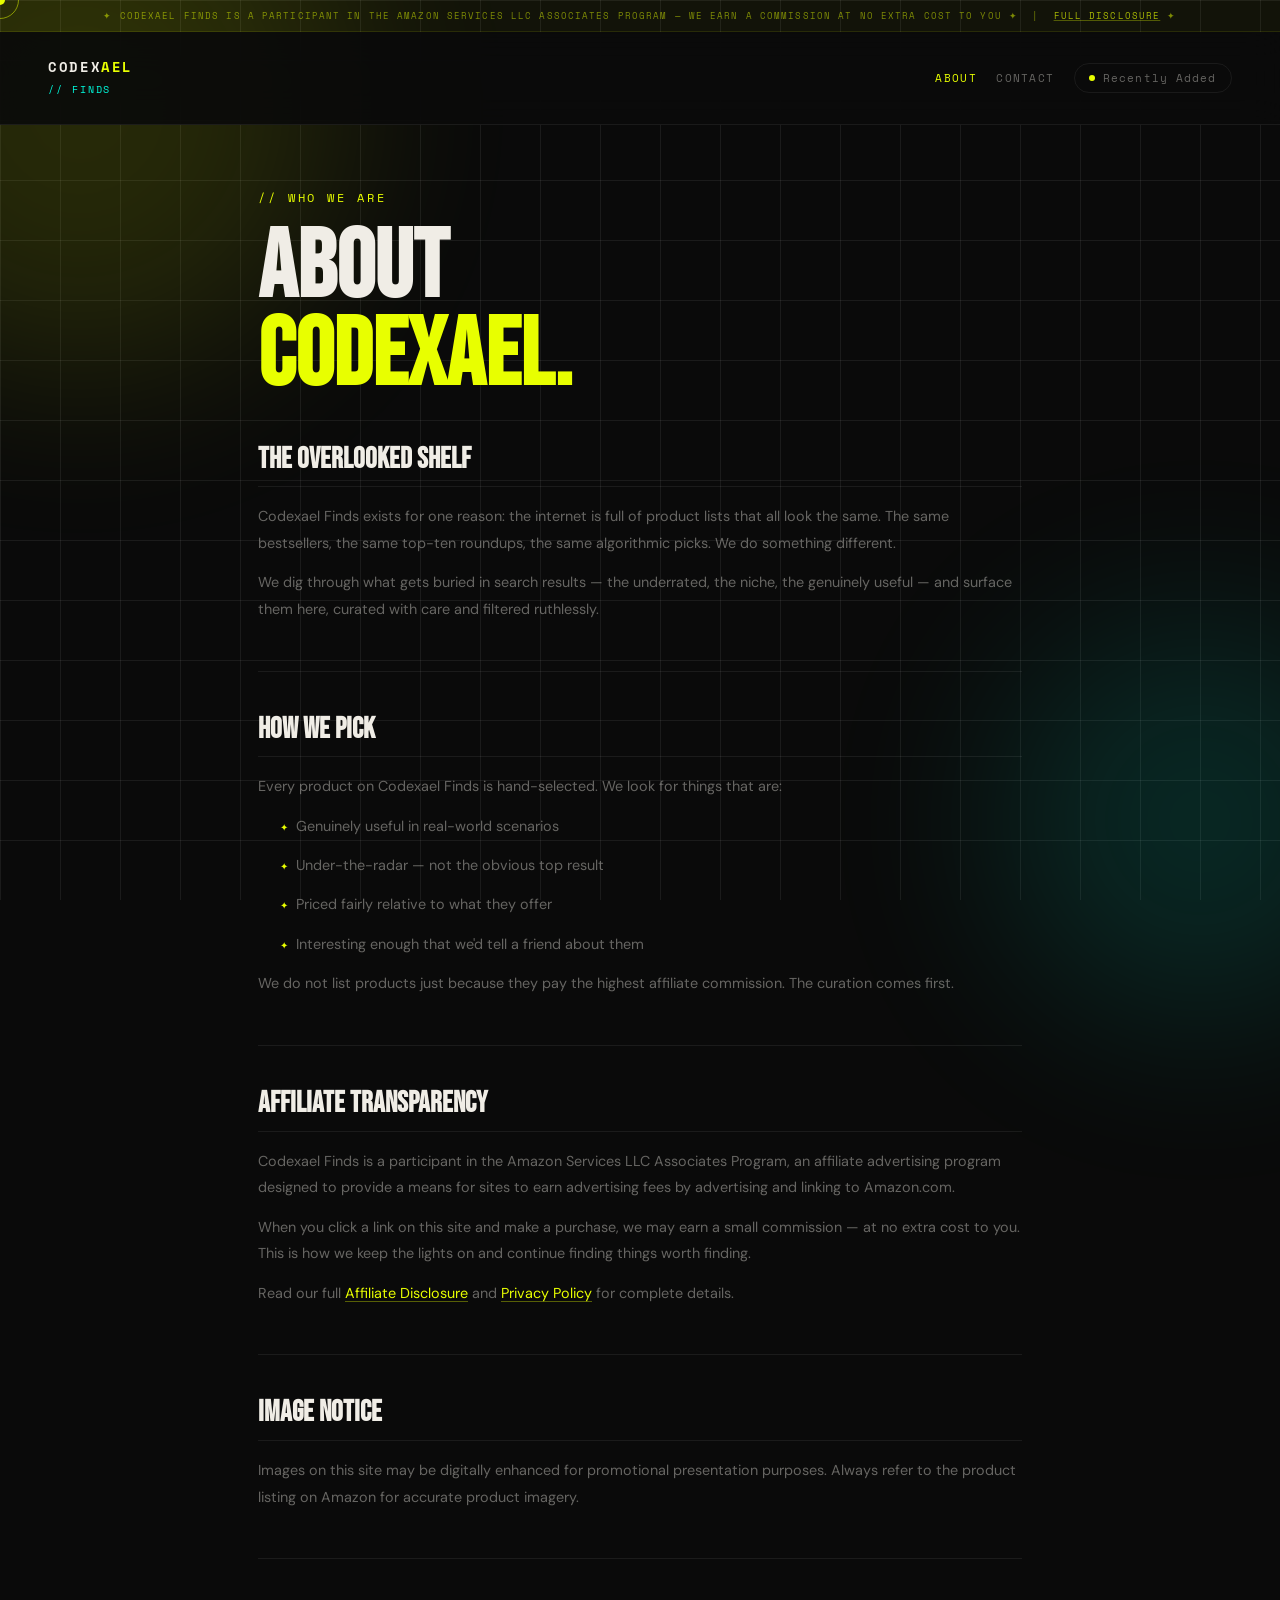
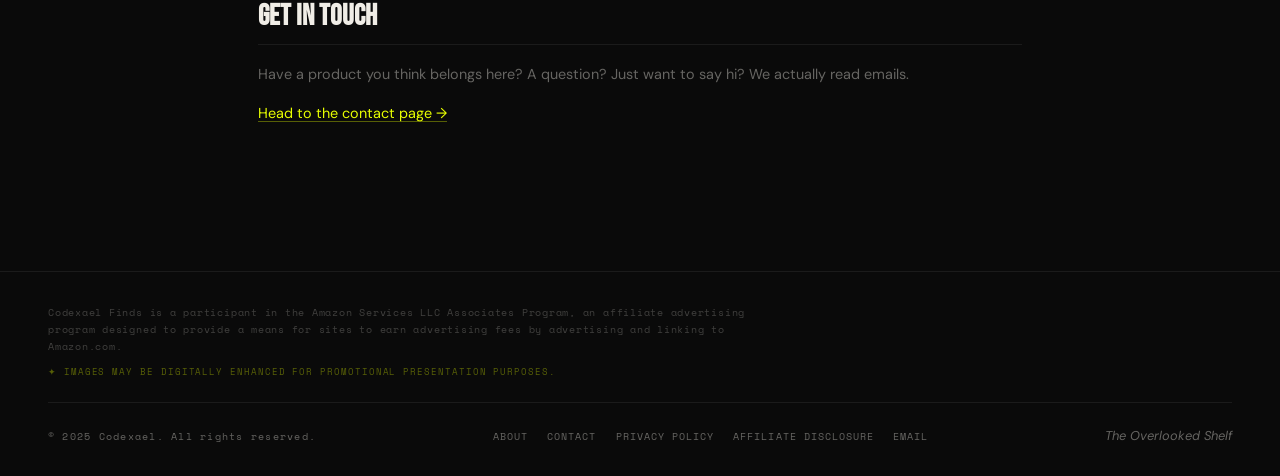
==== about.html @ 7dfb3bcd "Added new pages Added new pages like disclosure, about, contact and privacy policy" ====
<!DOCTYPE html>
<html lang="en">
<head>
    <meta charset="UTF-8" />
    <meta name="viewport" content="width=device-width, initial-scale=1.0" />
    <meta name="description" content="About Codexael Finds — who we are and what we do.">
    <meta name="author" content="Codexael">
    <meta name="theme-color" content="#0a0a0a">
    <title>About — Codexael Finds</title>
    <link rel="icon" type="image/svg+xml" href="assets/images/codexael_icon.svg">
    <link rel="preconnect" href="https://fonts.googleapis.com">
    <link rel="preconnect" href="https://fonts.gstatic.com" crossorigin>
    <link href="https://fonts.googleapis.com/css2?family=Bebas+Neue&family=DM+Sans:ital,wght@0,300;0,400;0,500;1,300&family=Space+Mono:wght@400;700&display=swap" rel="stylesheet">
    <link rel="stylesheet" href="styles.css">
    <link rel="stylesheet" href="page-styles.css">
</head>
<body>

    <div class="cursor" id="cursor"></div>
    <div class="cursor-ring" id="cursorRing"></div>
    <div class="grid-overlay"></div>
    <div class="noise"></div>
    <div class="blob blob-1"></div>
    <div class="blob blob-2"></div>

    <div class="page-wrap">

        <div class="affiliate-notice">
            ✦ Codexael Finds is a participant in the Amazon Services LLC Associates Program — we earn a commission at no extra cost to you ✦ &nbsp;|&nbsp; <a href="disclosure.html" class="notice-link">Full Disclosure</a> ✦
        </div>

        <header class="top-bar">
            <div class="logo-wrap">
                <a href="index.html" style="text-decoration:none;">
                    <div class="logo-mark">Codex<span>ael</span></div>
                    <span class="logo-sub">// Finds</span>
                </a>
            </div>
            <nav class="top-bar-right">
                <a href="about.html" class="nav-link" style="color:var(--accent)">About</a>
                <a href="contact.html" class="nav-link">Contact</a>
                <div class="status-pill">
                    <span class="status-dot"></span>
                    Recently Added
                </div>
            </nav>
        </header>

        <main class="page-content">
            <p class="page-eyebrow">// Who We Are</p>
            <h1 class="page-title">About<br><span>Codexael.</span></h1>

            <div class="page-section">
                <h2>The Overlooked Shelf</h2>
                <p>Codexael Finds exists for one reason: the internet is full of product lists that all look the same. The same bestsellers, the same top-ten roundups, the same algorithmic picks. We do something different.</p>
                <p>We dig through what gets buried in search results — the underrated, the niche, the genuinely useful — and surface them here, curated with care and filtered ruthlessly.</p>
            </div>

            <hr class="page-divider">

            <div class="page-section">
                <h2>How We Pick</h2>
                <p>Every product on Codexael Finds is hand-selected. We look for things that are:</p>
                <ul>
                    <li>Genuinely useful in real-world scenarios</li>
                    <li>Under-the-radar — not the obvious top result</li>
                    <li>Priced fairly relative to what they offer</li>
                    <li>Interesting enough that we'd tell a friend about them</li>
                </ul>
                <p>We do not list products just because they pay the highest affiliate commission. The curation comes first.</p>
            </div>

            <hr class="page-divider">

            <div class="page-section">
                <h2>Affiliate Transparency</h2>
                <p>Codexael Finds is a participant in the Amazon Services LLC Associates Program, an affiliate advertising program designed to provide a means for sites to earn advertising fees by advertising and linking to Amazon.com.</p>
                <p>When you click a link on this site and make a purchase, we may earn a small commission — at no extra cost to you. This is how we keep the lights on and continue finding things worth finding.</p>
                <p>Read our full <a href="disclosure.html">Affiliate Disclosure</a> and <a href="privacy-policy.html">Privacy Policy</a> for complete details.</p>
            </div>

            <hr class="page-divider">

            <div class="page-section">
                <h2>Image Notice</h2>
                <p>Images on this site may be digitally enhanced for promotional presentation purposes. Always refer to the product listing on Amazon for accurate product imagery.</p>
            </div>

            <hr class="page-divider">

            <div class="page-section">
                <h2>Get In Touch</h2>
                <p>Have a product you think belongs here? A question? Just want to say hi? We actually read emails.</p>
                <p><a href="contact.html">Head to the contact page →</a></p>
            </div>
        </main>

        <footer class="bottom-bar">
            <div class="footer-top">
                <p class="footer-disclosure">Codexael Finds is a participant in the Amazon Services LLC Associates Program, an affiliate advertising program designed to provide a means for sites to earn advertising fees by advertising and linking to Amazon.com.</p>
                <p class="footer-image-notice">✦ Images may be digitally enhanced for promotional presentation purposes.</p>
            </div>
            <div class="footer-bottom">
                <span class="copyright">© 2025 Codexael. All rights reserved.</span>
                <nav class="footer-links">
                    <a href="about.html" class="social-link">About</a>
                    <a href="contact.html" class="social-link">Contact</a>
                    <a href="privacy-policy.html" class="social-link">Privacy Policy</a>
                    <a href="disclosure.html" class="social-link">Affiliate Disclosure</a>
                    <a href="mailto:contact@codexael.com" class="social-link">Email</a>
                </nav>
                <span class="tagline">The Overlooked Shelf</span>
            </div>
        </footer>

    </div>

    <script>
        const curEl = document.getElementById('cursor');
        const ringEl = document.getElementById('cursorRing');
        let mx = 0, my = 0, rx = 0, ry = 0;
        document.addEventListener('mousemove', e => {
            mx = e.clientX; my = e.clientY;
            curEl.style.left = mx + 'px'; curEl.style.top = my + 'px';
        });
        (function animateRing() {
            rx += (mx - rx) * 0.12; ry += (my - ry) * 0.12;
            ringEl.style.left = rx + 'px'; ringEl.style.top = ry + 'px';
            requestAnimationFrame(animateRing);
        })();
        document.querySelectorAll('a, button').forEach(el => {
            el.addEventListener('mouseenter', () => { curEl.style.width='20px'; curEl.style.height='20px'; ringEl.style.width='56px'; ringEl.style.height='56px'; ringEl.style.opacity='0.9'; });
            el.addEventListener('mouseleave', () => { curEl.style.width='10px'; curEl.style.height='10px'; ringEl.style.width='38px'; ringEl.style.height='38px'; ringEl.style.opacity='0.5'; });
        });
    </script>
</body>
</html>
---- styles.css ----
/* ── 1. Tokens & Reset ───────────────────────────────────── */

:root {
    --bg: #0a0a0a;
    --surface: #111111;
    --surface2: #161616;
    --border: rgba(255, 255, 255, 0.07);
    --accent: #e8ff00;
    --accent2: #00ffe0;
    --text: #f0ede6;
    --muted: rgba(240, 237, 230, 0.4);

    --font-hero: 'Bebas Neue', sans-serif;
    --font-body: 'DM Sans', sans-serif;
    --font-mono: 'Space Mono', monospace;
}

*,
*::before,
*::after {
    box-sizing: border-box;
    margin: 0;
    padding: 0;
}

html {
    scroll-behavior: smooth;
}

body {
    background: var(--bg);
    color: var(--text);
    font-family: var(--font-body);
    min-height: 100vh;
    overflow-x: hidden;
    cursor: none;
}


/* ── 2. Cursor ───────────────────────────────────────────── */

.cursor {
    position: fixed;
    width: 10px;
    height: 10px;
    background: var(--accent);
    border-radius: 50%;
    pointer-events: none;
    z-index: 9999;
    transform: translate(-50%, -50%);
    transition: width 0.2s, height 0.2s;
}

.cursor-ring {
    position: fixed;
    width: 38px;
    height: 38px;
    border: 1.5px solid var(--accent);
    border-radius: 50%;
    pointer-events: none;
    z-index: 9998;
    transform: translate(-50%, -50%);
    transition: width 0.2s, height 0.2s, opacity 0.2s;
    opacity: 0.5;
}


/* ── 3. Atmosphere ───────────────────────────────────────── */

.grid-overlay {
    position: fixed;
    inset: 0;
    pointer-events: none;
    z-index: 0;
    background-image: linear-gradient(var(--border) 1px, transparent 1px),
        linear-gradient(90deg, var(--border) 1px, transparent 1px);
    background-size: 60px 60px;
}

.noise {
    position: fixed;
    inset: 0;
    opacity: 0.025;
    pointer-events: none;
    z-index: 1;
    background-size: 180px;
}

.blob {
    position: fixed;
    border-radius: 50%;
    filter: blur(100px);
    pointer-events: none;
    z-index: 0;
    opacity: 0.13;
    animation: drift 14s ease-in-out infinite alternate;
}

.blob-1 {
    width: 520px;
    height: 520px;
    background: var(--accent);
    top: -150px;
    left: -180px;
}

.blob-2 {
    width: 400px;
    height: 400px;
    background: var(--accent2);
    bottom: -120px;
    right: -120px;
    animation-delay: -7s;
}

@keyframes drift {
    0% {
        transform: translate(0, 0) scale(1);
    }

    100% {
        transform: translate(40px, 30px) scale(1.08);
    }
}


/* ── 4. Layout Shell ─────────────────────────────────────── */

.page-wrap {
    position: relative;
    z-index: 2;
    min-height: 100vh;
    display: flex;
    flex-direction: column;
}


/* ── 5. Top Bar / Nav ────────────────────────────────────── */

.top-bar {
    display: flex;
    align-items: center;
    justify-content: space-between;
    padding: 1.6rem 3rem;
    border-bottom: 1px solid var(--border);
    position: sticky;
    top: 0;
    background: rgba(10, 10, 10, 0.9);
    backdrop-filter: blur(18px);
    z-index: 100;
    animation: slideDown 0.8s ease both;
}

@keyframes slideDown {
    from {
        opacity: 0;
        transform: translateY(-18px);
    }

    to {
        opacity: 1;
        transform: translateY(0);
    }
}

.logo-wrap {
    display: flex;
    flex-direction: column;
    gap: 0.1rem;
}

.logo-mark {
    font-family: var(--font-mono);
    font-size: 0.85rem;
    font-weight: 700;
    letter-spacing: 0.12em;
    color: var(--text);
    text-transform: uppercase;
    text-decoration: none;
}

.logo-mark span {
    color: var(--accent);
}

.logo-sub {
    font-family: var(--font-mono);
    font-size: 0.6rem;
    letter-spacing: 0.2em;
    color: var(--accent2);
    text-transform: uppercase;
}

.top-bar-right {
    display: flex;
    align-items: center;
    gap: 1.2rem;
}

.status-pill {
    display: flex;
    align-items: center;
    gap: 0.5rem;
    font-family: var(--font-mono);
    font-size: 0.7rem;
    letter-spacing: 0.1em;
    color: var(--muted);
    border: 1px solid var(--border);
    padding: 0.35rem 0.9rem;
    border-radius: 999px;
}

.status-dot {
    width: 6px;
    height: 6px;
    background: var(--accent);
    border-radius: 50%;
    animation: pulse 1.6s ease-in-out infinite;
}

@keyframes pulse {

    0%,
    100% {
        opacity: 1;
        box-shadow: 0 0 0 0 rgba(232, 255, 0, 0.5);
    }

    50% {
        opacity: 0.6;
        box-shadow: 0 0 0 5px rgba(232, 255, 0, 0);
    }
}

.submit-btn {
    font-family: var(--font-mono);
    font-size: 0.68rem;
    letter-spacing: 0.12em;
    text-transform: uppercase;
    color: var(--muted);
    background: transparent;
    border: 1px solid var(--border);
    padding: 0.35rem 0.9rem;
    border-radius: 3px;
    cursor: none;
    transition: all 0.2s;
    text-decoration: none;
}

.submit-btn:hover {
    color: #0a0a0a;
    background: var(--accent);
    border-color: var(--accent);
}


/* ── 6. Affiliate Notice ─────────────────────────────────── */

.affiliate-notice {
    padding: 0.55rem 3rem;
    background: rgba(232, 255, 0, 0.04);
    border-bottom: 1px solid rgba(232, 255, 0, 0.1);
    font-family: var(--font-mono);
    font-size: 0.58rem;
    letter-spacing: 0.12em;
    color: rgba(232, 255, 0, 0.5);
    text-transform: uppercase;
    text-align: center;
}


/* ── 7. Hero Strip ───────────────────────────────────────── */

.hero-strip {
    padding: 3.5rem 3rem 2.5rem;
    border-bottom: 1px solid var(--border);
    animation: fadeUp 0.7s 0.3s ease both;
}

.eyebrow {
    font-family: var(--font-mono);
    font-size: 0.72rem;
    letter-spacing: 0.25em;
    color: var(--accent);
    text-transform: uppercase;
    margin-bottom: 1rem;
}

.hero-headline {
    font-family: var(--font-hero);
    font-size: clamp(3.5rem, 9vw, 8rem);
    line-height: 0.9;
    letter-spacing: -0.01em;
    color: var(--text);
}

.hero-headline .accent-line {
    color: var(--accent);
}

.hero-sub {
    font-family: var(--font-body);
    font-size: 0.9rem;
    color: var(--muted);
    margin-top: 1.2rem;
    max-width: 480px;
    line-height: 1.7;
}

@keyframes fadeUp {
    from {
        opacity: 0;
        transform: translateY(16px);
    }

    to {
        opacity: 1;
        transform: translateY(0);
    }
}


/* ── 8. Stats Bar ────────────────────────────────────────── */

.stats-bar {
    display: flex;
    border-bottom: 1px solid var(--border);
    animation: fadeUp 0.7s 0.5s ease both;
    overflow-x: auto;
}

.stat-cell {
    padding: 1.1rem 2.2rem;
    border-right: 1px solid var(--border);
    display: flex;
    flex-direction: column;
    gap: 0.2rem;
    min-width: 110px;
}

.stat-cell:last-child {
    border-right: none;
}

.stat-num {
    font-family: var(--font-hero);
    font-size: 2rem;
    color: var(--accent);
    line-height: 1;
}

.stat-label {
    font-family: var(--font-mono);
    font-size: 0.58rem;
    letter-spacing: 0.18em;
    color: var(--muted);
    text-transform: uppercase;
}


/* ── 9. Controls Bar ─────────────────────────────────────── */

.controls-bar {
    padding: 1rem 3rem;
    border-bottom: 1px solid var(--border);
    display: flex;
    align-items: center;
    gap: 0.8rem;
    flex-wrap: wrap;
    animation: fadeUp 0.7s 0.65s ease both;
    position: sticky;
    top: 87px;
    background: rgba(10, 10, 10, 0.93);
    backdrop-filter: blur(16px);
    z-index: 90;
}


/* ── 10. Search Input ────────────────────────────────────── */

.search-wrap {
    display: flex;
    align-items: center;
    gap: 0.6rem;
    border: 1px solid var(--border);
    padding: 0.4rem 0.9rem;
    border-radius: 3px;
    background: var(--surface);
    flex: 1;
    min-width: 160px;
    max-width: 280px;
    transition: border-color 0.2s;
}

.search-wrap:focus-within {
    border-color: rgba(232, 255, 0, 0.5);
}

.search-icon {
    color: var(--muted);
    font-size: 0.9rem;
}

#searchInput {
    background: transparent;
    border: none;
    outline: none;
    font-family: var(--font-mono);
    font-size: 0.7rem;
    letter-spacing: 0.06em;
    color: var(--text);
    width: 100%;
    cursor: none;
}

#searchInput::placeholder {
    color: var(--muted);
}

.clear-search-btn {
    background: none;
    border: none;
    color: var(--muted);
    cursor: none;
    font-size: 0.75rem;
    padding: 0;
    display: none;
    transition: color 0.15s;
}

.clear-search-btn:hover {
    color: var(--text);
}


/* ── 11. Filter Dropdowns ────────────────────────────────── */

.dropdowns-group {
    display: flex;
    gap: 0.6rem;
    flex-wrap: wrap;
}

.filter-dropdown {
    position: relative;
}

/* Trigger button */
.fdd-btn {
    display: flex;
    align-items: center;
    gap: 0.45rem;
    font-family: var(--font-mono);
    font-size: 0.63rem;
    letter-spacing: 0.1em;
    text-transform: uppercase;
    color: var(--muted);
    background: var(--surface);
    border: 1px solid var(--border);
    padding: 0.4rem 0.9rem;
    border-radius: 3px;
    cursor: none;
    transition: all 0.2s;
    white-space: nowrap;
    user-select: none;
}

.fdd-btn.has-active {
    color: var(--accent);
    border-color: rgba(232, 255, 0, 0.4);
    background: rgba(232, 255, 0, 0.06);
}

.fdd-chevron {
    font-size: 0.5rem;
    transition: transform 0.2s;
    display: inline-block;
}

.fdd-btn.open .fdd-chevron {
    transform: rotate(180deg);
}

/* Panel */
.fdd-panel {
    position: absolute;
    top: calc(100% + 6px);
    left: 0;
    background: #141414;
    border: 1px solid var(--border);
    border-radius: 3px;
    z-index: 300;
    display: none;
    flex-direction: column;
    gap: 0;
    box-shadow: 0 16px 40px rgba(0, 0, 0, 0.7);
    min-width: 200px;
    overflow: hidden;
}

.fdd-panel.open {
    display: flex;
}

/* Inline search inside panel */
.fdd-search-wrap {
    display: flex;
    align-items: center;
    gap: 0.5rem;
    padding: 0.5rem 0.6rem;
    border-bottom: 1px solid var(--border);
    background: rgba(255, 255, 255, 0.02);
}

.fdd-search-icon {
    color: var(--muted);
    font-size: 0.75rem;
    flex-shrink: 0;
}

.fdd-search {
    background: transparent;
    border: none;
    outline: none;
    font-family: var(--font-mono);
    font-size: 0.62rem;
    letter-spacing: 0.06em;
    color: var(--text);
    width: 100%;
    cursor: none;
}

.fdd-search::placeholder {
    color: var(--muted);
}

/* Scrollable options list */
.fdd-options-list {
    display: flex;
    flex-direction: column;
    gap: 0;
    max-height: 220px;
    overflow-y: auto;
    padding: 0.3rem 0;
}

/* Scrollbar styling */
.fdd-options-list::-webkit-scrollbar {
    width: 4px;
}

.fdd-options-list::-webkit-scrollbar-track {
    background: transparent;
}

.fdd-options-list::-webkit-scrollbar-thumb {
    background: var(--border);
    border-radius: 2px;
}

/* No-results hint */
.fdd-no-results {
    font-family: var(--font-mono);
    font-size: 0.58rem;
    letter-spacing: 0.12em;
    color: var(--muted);
    text-transform: uppercase;
    text-align: center;
    padding: 0.8rem 0.6rem;
    opacity: 0.5;
    display: none;
}

.fdd-no-results.visible {
    display: block;
}

/* Option row */
.fdd-option {
    display: flex;
    align-items: center;
    gap: 0.6rem;
    font-family: var(--font-mono);
    font-size: 0.6rem;
    letter-spacing: 0.1em;
    text-transform: uppercase;
    color: var(--muted);
    padding: 0.35rem 0.6rem;
    cursor: none;
    transition: color 0.15s, background 0.15s;
    white-space: nowrap;
}

.fdd-option:hover {
    color: var(--text);
    background: rgba(255, 255, 255, 0.04);
}

.fdd-option.selected {
    color: var(--accent);
}

.fdd-option.hidden {
    display: none;
}

/* Checkbox tick */
.opt-check {
    width: 11px;
    height: 11px;
    border: 1px solid rgba(255, 255, 255, 0.15);
    border-radius: 2px;
    flex-shrink: 0;
    display: flex;
    align-items: center;
    justify-content: center;
    font-size: 0.45rem;
    transition: background 0.15s, border-color 0.15s;
}

.fdd-option.selected .opt-check {
    background: var(--accent);
    border-color: var(--accent);
    color: #0a0a0a;
}


/* ── 12. Sort Controls ───────────────────────────────────── */

.sort-wrap {
    display: flex;
    align-items: center;
    gap: 0.5rem;
    margin-left: auto;
    flex-wrap: wrap;
}

.sort-label {
    font-family: var(--font-mono);
    font-size: 0.58rem;
    letter-spacing: 0.15em;
    text-transform: uppercase;
    color: var(--muted);
    white-space: nowrap;
}

.sort-btn {
    font-family: var(--font-mono);
    font-size: 0.6rem;
    letter-spacing: 0.08em;
    text-transform: uppercase;
    color: var(--muted);
    background: transparent;
    border: 1px solid var(--border);
    padding: 0.32rem 0.75rem;
    border-radius: 3px;
    cursor: none;
    transition: all 0.2s;
    white-space: nowrap;
}

.sort-btn.active {
    color: #0a0a0a;
    background: var(--accent);
    border-color: var(--accent);
}

.sort-btn:hover:not(.active) {
    border-color: rgba(255, 255, 255, 0.18);
    color: var(--text);
}


/* ── 13. Active Filter Chips ─────────────────────────────── */

.chips-bar {
    padding: 0.65rem 3rem;
    display: none;
    align-items: center;
    gap: 0.45rem;
    flex-wrap: wrap;
    border-bottom: 1px solid var(--border);
    background: rgba(232, 255, 0, 0.025);
}

.chips-bar.visible {
    display: flex;
}

.chip {
    display: inline-flex;
    align-items: center;
    gap: 0.4rem;
    font-family: var(--font-mono);
    font-size: 0.57rem;
    letter-spacing: 0.08em;
    text-transform: uppercase;
    color: #0a0a0a;
    background: var(--accent);
    padding: 0.2rem 0.6rem;
    border-radius: 999px;
    cursor: none;
}

.chip-x {
    font-size: 0.6rem;
    opacity: 0.65;
    transition: opacity 0.15s;
}

.chip:hover .chip-x {
    opacity: 1;
}

.chips-clear {
    font-family: var(--font-mono);
    font-size: 0.57rem;
    letter-spacing: 0.08em;
    text-transform: uppercase;
    color: var(--muted);
    background: transparent;
    border: 1px solid var(--border);
    padding: 0.2rem 0.65rem;
    border-radius: 999px;
    cursor: none;
    transition: all 0.2s;
}

.chips-clear:hover {
    color: var(--text);
    border-color: rgba(255, 255, 255, 0.2);
}


/* ── 14. Products Section & Grid ─────────────────────────── */

.products-section {
    padding: 2.5rem 3rem;
    flex: 1;
}

.section-head {
    display: flex;
    align-items: center;
    gap: 1.2rem;
    margin-bottom: 2rem;
}

.section-head-label {
    font-family: var(--font-mono);
    font-size: 0.65rem;
    letter-spacing: 0.22em;
    color: var(--muted);
    text-transform: uppercase;
    white-space: nowrap;
}

.section-head-line {
    flex: 1;
    height: 1px;
    background: var(--border);
}

.products-grid {
    display: grid;
    grid-template-columns: repeat(auto-fill, minmax(300px, 1fr));
    gap: 1.5rem;
    background: transparent;
    border: none;
}


/* ── 15. Empty State ─────────────────────────────────────── */

.empty-state {
    display: none;
    flex-direction: column;
    align-items: center;
    justify-content: center;
    padding: 5rem 2rem;
    text-align: center;
    gap: 1rem;
    grid-column: 1 / -1;
    background: var(--surface);
}

.empty-state.visible {
    display: flex;
}

.empty-icon {
    font-family: var(--font-hero);
    font-size: 4.5rem;
    color: rgba(255, 255, 255, 0.05);
}

.empty-title {
    font-family: var(--font-hero);
    font-size: 2.2rem;
    color: var(--muted);
}

.empty-sub {
    font-family: var(--font-mono);
    font-size: 0.62rem;
    letter-spacing: 0.15em;
    color: var(--muted);
    opacity: 0.55;
    text-transform: uppercase;
}


/* ── 16. Product Card ────────────────────────────────────── */

.product-card {
    background: var(--surface);
    display: flex;
    flex-direction: column;
    position: relative;
    overflow: hidden;
    opacity: 0;
    transform: translateY(22px);
    transition: opacity 0.45s ease, transform 0.3s ease, background 0.25s, box-shadow 0.3s ease;
}

.product-card.in-view {
    opacity: 1;
    transform: translateY(0);
}

.product-card:hover {
    background: var(--surface2);
    transform: translateY(-4px);
    box-shadow: 0 12px 40px rgba(232, 255, 0, 0.07), 0 4px 16px rgba(0, 0, 0, 0.4);
}

/* Accent border on hover */
.product-card::before {
    content: '';
    position: absolute;
    inset: 0;
    border: 1px solid transparent;
    transition: border-color 0.25s;
    pointer-events: none;
    z-index: 2;
}

.product-card:hover::before {
    border-color: var(--accent);
}

/* Badge */
.product-badge {
    position: absolute;
    top: 1rem;
    right: 1rem;
    font-family: var(--font-mono);
    font-size: 0.55rem;
    letter-spacing: 0.15em;
    text-transform: uppercase;
    padding: 0.25rem 0.7rem;
    border-radius: 999px;
    z-index: 3;
}

.badge-hot {
    background: var(--accent);
    color: #0a0a0a;
}

.badge-new {
    background: var(--accent2);
    color: #0a0a0a;
}

.badge-deal {
    background: transparent;
    border: 1px solid var(--accent);
    color: var(--accent);
}

/* Image area */
.product-img-wrap {
    aspect-ratio: 16 / 10;
    overflow: hidden;
    background: #0d0d0d;
    position: relative;
    border-bottom: 1px solid var(--border);
}

.img-placeholder {
    width: 100%;
    height: 100%;
    display: flex;
    align-items: center;
    justify-content: center;
    font-family: var(--font-hero);
    font-size: 4rem;
    color: rgba(255, 255, 255, 0.06);
    transition: color 0.3s;
}

.product-card:hover .img-placeholder {
    color: rgba(255, 255, 255, 0.1);
}

/* Body */
.product-body {
    padding: 1.5rem;
    flex: 1;
    display: flex;
    flex-direction: column;
    gap: 0.7rem;
}

.product-category {
    font-family: var(--font-mono);
    font-size: 0.58rem;
    letter-spacing: 0.2em;
    color: var(--accent2);
    text-transform: uppercase;
}

.product-name {
    font-family: var(--font-hero);
    font-size: 1.5rem;
    line-height: 1.05;
    color: var(--text);
}

.product-desc {
    font-family: var(--font-body);
    font-size: 0.82rem;
    color: var(--muted);
    line-height: 1.65;
    flex: 1;
}

.product-tags {
    display: flex;
    flex-wrap: wrap;
    gap: 0.35rem;
}

.product-tag {
    font-family: var(--font-mono);
    font-size: 0.55rem;
    letter-spacing: 0.1em;
    text-transform: uppercase;
    color: var(--muted);
    border: 1px solid var(--border);
    padding: 0.18rem 0.55rem;
    border-radius: 2px;
}

/* Footer */
.product-footer {
    padding: 1.1rem 1.5rem;
    border-top: 1px solid var(--border);
    display: flex;
    align-items: center;
    justify-content: space-between;
}

.product-price {
    display: flex;
    flex-direction: column;
    gap: 0.15rem;
}

.price-label {
    font-family: var(--font-mono);
    font-size: 0.55rem;
    letter-spacing: 0.15em;
    color: var(--muted);
    text-transform: uppercase;
}

.price-row {
    display: flex;
    align-items: baseline;
    gap: 0.5rem;
}

.price-value {
    font-family: var(--font-hero);
    font-size: 1.5rem;
    color: var(--accent);
    line-height: 1;
}

.price-old {
    font-family: var(--font-mono);
    font-size: 0.65rem;
    color: var(--muted);
    text-decoration: line-through;
}

/* CTA button */
.product-cta {
    display: inline-flex;
    align-items: center;
    gap: 0.6rem;
    font-family: var(--font-mono);
    font-size: 0.68rem;
    font-weight: 700;
    letter-spacing: 0.1em;
    text-transform: uppercase;
    color: #0a0a0a;
    background: var(--accent);
    border: none;
    padding: 0.7rem 1.2rem;
    border-radius: 2px;
    cursor: none;
    text-decoration: none;
    transition: background 0.2s, transform 0.2s, box-shadow 0.2s;
    white-space: nowrap;
}

.product-cta:hover {
    background: var(--accent2);
    transform: translateY(-2px);
    box-shadow: 0 8px 24px rgba(0, 255, 224, 0.25);
}

.cta-arrow {
    transition: transform 0.2s;
}

.product-cta:hover .cta-arrow {
    transform: translateX(3px);
}


/* ── 17. Lazy-load Spinner ───────────────────────────────── */

.load-sentinel {
    height: 80px;
    display: flex;
    align-items: center;
    justify-content: center;
}

.load-spinner {
    width: 22px;
    height: 22px;
    border: 2px solid var(--border);
    border-top-color: var(--accent);
    border-radius: 50%;
    animation: spin 0.7s linear infinite;
    display: none;
}

.load-spinner.active {
    display: block;
}

@keyframes spin {
    to {
        transform: rotate(360deg);
    }
}


/* ── 18. Marquee ─────────────────────────────────────────── */

.marquee-wrap {
    overflow: hidden;
    border-top: 1px solid var(--border);
    border-bottom: 1px solid var(--border);
    padding: 1rem 0;
}

.marquee-track {
    display: flex;
    animation: marquee 28s linear infinite;
    white-space: nowrap;
}

.marquee-item {
    font-family: var(--font-hero);
    font-size: 1.1rem;
    letter-spacing: 0.18em;
    color: var(--muted);
    text-transform: uppercase;
    padding: 0 1.25rem;
    display: flex;
    align-items: center;
    gap: 2.5rem;
}

.marquee-item .dot {
    color: var(--accent);
}

@keyframes marquee {
    from {
        transform: translateX(0);
    }

    to {
        transform: translateX(-50%);
    }
}


/* ── 19. Footer ──────────────────────────────────────────── */

.bottom-bar {
    border-top: 1px solid var(--border);
    padding: 2rem 3rem;
    display: flex;
    flex-direction: column;
    gap: 1.5rem;
}

.footer-top {
    display: flex;
    flex-direction: column;
    gap: 0.6rem;
    padding-bottom: 1.5rem;
    border-bottom: 1px solid var(--border);
}

.footer-disclosure {
    font-family: var(--font-mono);
    font-size: 0.6rem;
    letter-spacing: 0.08em;
    color: var(--muted);
    opacity: 0.6;
    line-height: 1.8;
    max-width: 700px;
}

.footer-image-notice {
    font-family: var(--font-mono);
    font-size: 0.58rem;
    letter-spacing: 0.1em;
    color: rgba(232, 255, 0, 0.35);
    text-transform: uppercase;
}

.footer-bottom {
    display: flex;
    align-items: center;
    justify-content: space-between;
    flex-wrap: wrap;
    gap: 1rem;
}

.copyright {
    font-family: var(--font-mono);
    font-size: 0.65rem;
    letter-spacing: 0.12em;
    color: var(--muted);
}

.tagline {
    font-family: var(--font-body);
    font-size: 0.8rem;
    font-style: italic;
    color: var(--muted);
}

.footer-links {
    display: flex;
    gap: 1.2rem;
    flex-wrap: wrap;
}

.social-link {
    font-family: var(--font-mono);
    font-size: 0.65rem;
    letter-spacing: 0.1em;
    color: var(--muted);
    text-decoration: none;
    text-transform: uppercase;
    transition: color 0.2s;
}

.social-link:hover {
    color: var(--accent);
}


/* ── 20. Responsive ──────────────────────────────────────── */

@media (max-width: 900px) {
    .sort-wrap {
        margin-left: 0;
    }
}

@media (max-width: 768px) {

    .top-bar,
    .hero-strip,
    .products-section,
    .bottom-bar,
    .controls-bar,
    .chips-bar {
        padding-left: 1.5rem;
        padding-right: 1.5rem;
    }

    .top-bar-right .status-pill {
        display: none;
    }

    .controls-bar {
        top: 87px;
    }
}

@media (max-width: 520px) {
    .products-grid {
        grid-template-columns: 1fr;
    }

    .hero-headline {
        font-size: clamp(3rem, 14vw, 5rem);
    }

    .search-wrap {
        max-width: 100%;
    }
}

.nav-link {
    font-family: var(--font-mono);
    font-size: 0.68rem;
    letter-spacing: 0.12em;
    text-transform: uppercase;
    color: var(--muted);
    text-decoration: none;
    transition: color 0.2s;
}

.nav-link:hover {
    color: var(--accent);
}

.notice-link {
    color: rgba(232, 255, 0, 0.7);
    text-decoration: underline;
    text-decoration-color: rgba(232, 255, 0, 0.3);
    letter-spacing: inherit;
}

.notice-link:hover {
    color: var(--accent);
}
---- page-styles.css ----
/* ── Sub-page shared styles ─────────────────────────────── */
/* Inherits all tokens from styles.css */

.page-content {
    max-width: 860px;
    margin: 0 auto;
    padding: 4rem 3rem 6rem;
    animation: fadeUp 0.7s 0.2s ease both;
}

.page-eyebrow {
    font-family: var(--font-mono);
    font-size: 0.72rem;
    letter-spacing: 0.25em;
    color: var(--accent);
    text-transform: uppercase;
    margin-bottom: 1.2rem;
}

.page-title {
    font-family: var(--font-hero);
    font-size: clamp(3rem, 8vw, 6rem);
    line-height: 0.92;
    color: var(--text);
    margin-bottom: 2.5rem;
}

.page-title span {
    color: var(--accent);
}

.page-section {
    margin-bottom: 3rem;
}

.page-section h2 {
    font-family: var(--font-hero);
    font-size: 1.8rem;
    color: var(--text);
    margin-bottom: 1rem;
    border-bottom: 1px solid var(--border);
    padding-bottom: 0.6rem;
}

.page-section p,
.page-section li {
    font-family: var(--font-body);
    font-size: 0.9rem;
    color: var(--muted);
    line-height: 1.85;
    margin-bottom: 0.8rem;
}

.page-section ul {
    padding-left: 1.4rem;
    list-style: none;
}

.page-section ul li::before {
    content: '✦ ';
    color: var(--accent);
    font-size: 0.6rem;
    margin-right: 0.3rem;
}

.page-section a {
    color: var(--accent);
    text-decoration: underline;
    text-underline-offset: 3px;
    text-decoration-color: rgba(232,255,0,0.35);
    transition: text-decoration-color 0.2s;
}

.page-section a:hover {
    text-decoration-color: var(--accent);
}

.page-divider {
    border: none;
    border-top: 1px solid var(--border);
    margin: 2.5rem 0;
}

/* Contact form */
.contact-form {
    display: flex;
    flex-direction: column;
    gap: 1.2rem;
}

.form-group {
    display: flex;
    flex-direction: column;
    gap: 0.4rem;
}

.form-label {
    font-family: var(--font-mono);
    font-size: 0.62rem;
    letter-spacing: 0.18em;
    color: var(--muted);
    text-transform: uppercase;
}

.form-input,
.form-textarea {
    background: var(--surface);
    border: 1px solid var(--border);
    color: var(--text);
    font-family: var(--font-body);
    font-size: 0.88rem;
    padding: 0.75rem 1rem;
    border-radius: 3px;
    outline: none;
    transition: border-color 0.2s;
    cursor: text;
}

.form-input:focus,
.form-textarea:focus {
    border-color: var(--accent);
}

.form-textarea {
    min-height: 140px;
    resize: vertical;
}

.form-submit {
    align-self: flex-start;
    font-family: var(--font-mono);
    font-size: 0.68rem;
    font-weight: 700;
    letter-spacing: 0.12em;
    text-transform: uppercase;
    color: #0a0a0a;
    background: var(--accent);
    border: none;
    padding: 0.8rem 2rem;
    border-radius: 2px;
    cursor: none;
    transition: background 0.2s, transform 0.2s;
}

.form-submit:hover {
    background: var(--accent2);
    transform: translateY(-2px);
}

.last-updated {
    font-family: var(--font-mono);
    font-size: 0.58rem;
    letter-spacing: 0.12em;
    color: var(--muted);
    opacity: 0.5;
    text-transform: uppercase;
    margin-bottom: 2rem;
    display: block;
}

.highlight-box {
    background: rgba(232,255,0,0.04);
    border: 1px solid rgba(232,255,0,0.12);
    padding: 1.2rem 1.5rem;
    border-radius: 3px;
    margin-bottom: 1.5rem;
}

.highlight-box p {
    color: rgba(232,255,0,0.75) !important;
    font-family: var(--font-mono) !important;
    font-size: 0.72rem !important;
    letter-spacing: 0.08em;
    line-height: 1.75 !important;
}

@media (max-width: 768px) {
    .page-content {
        padding: 2.5rem 1.5rem 4rem;
    }
}
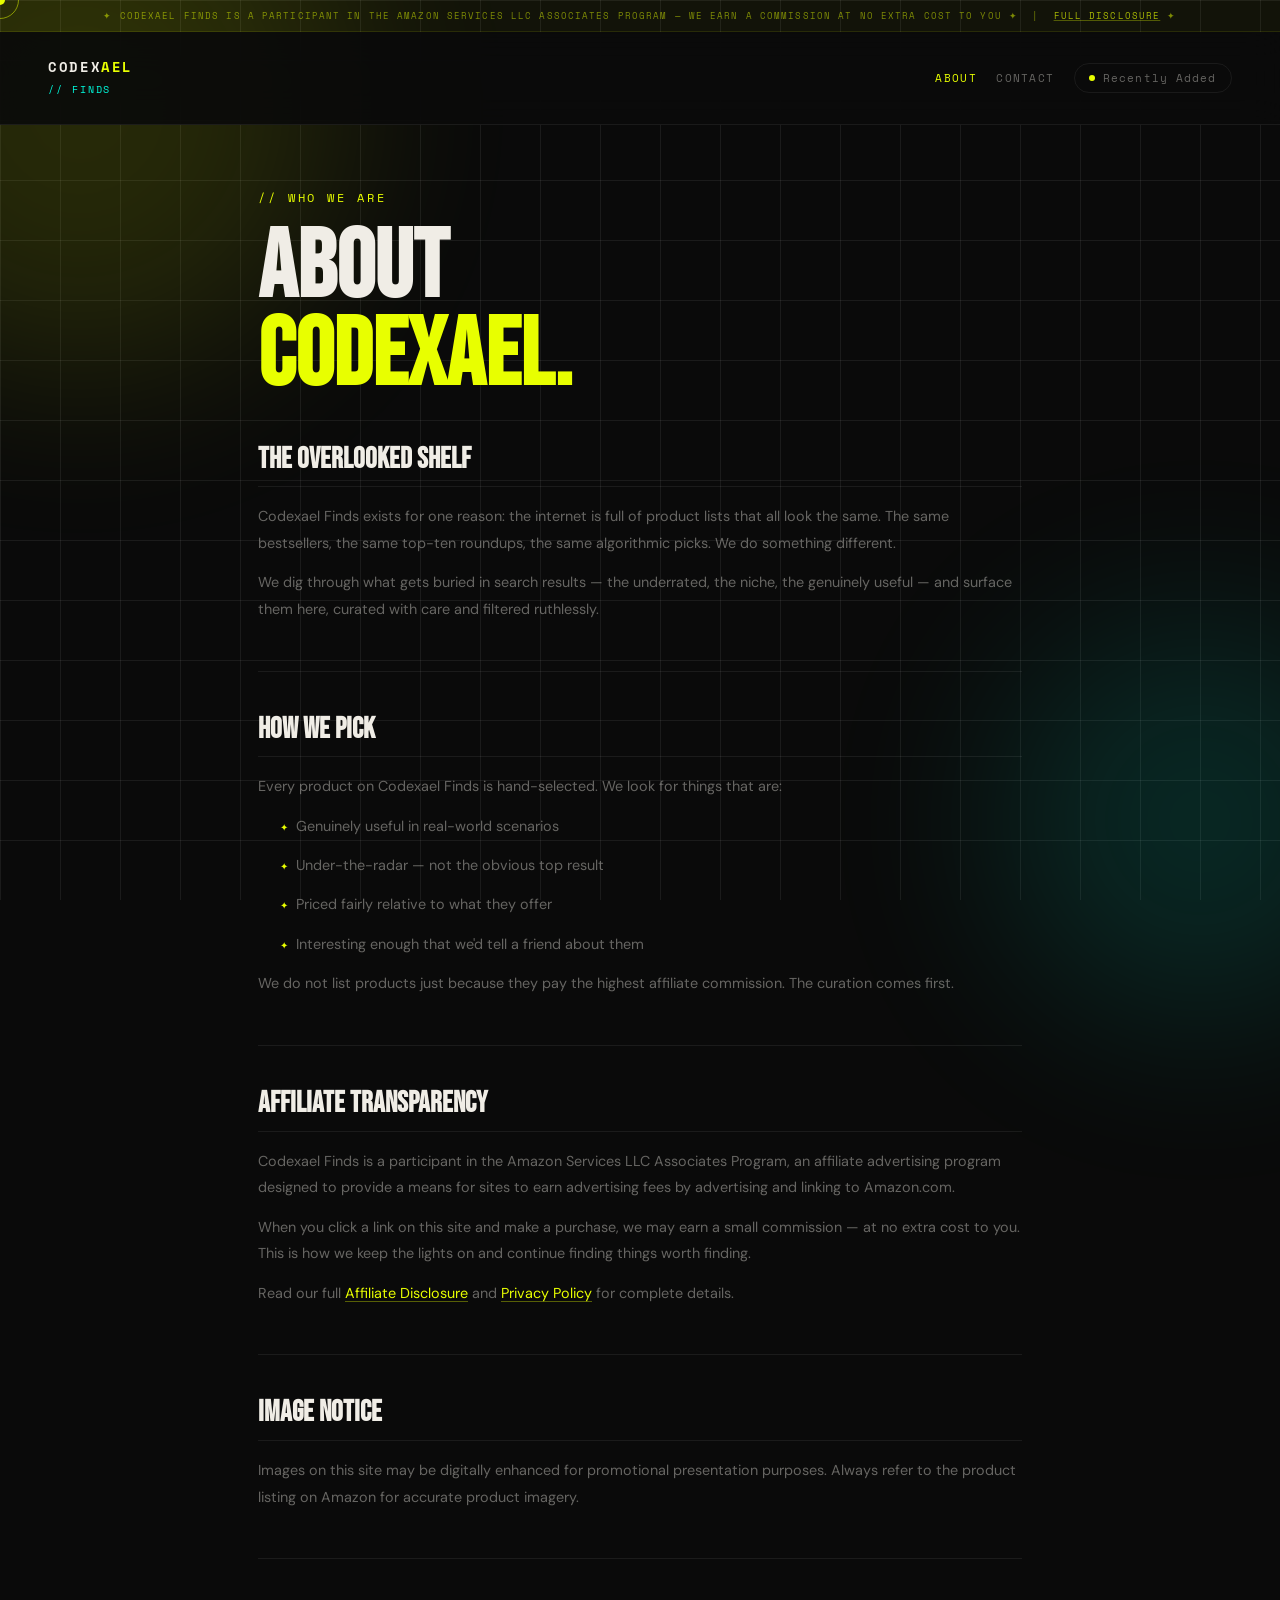
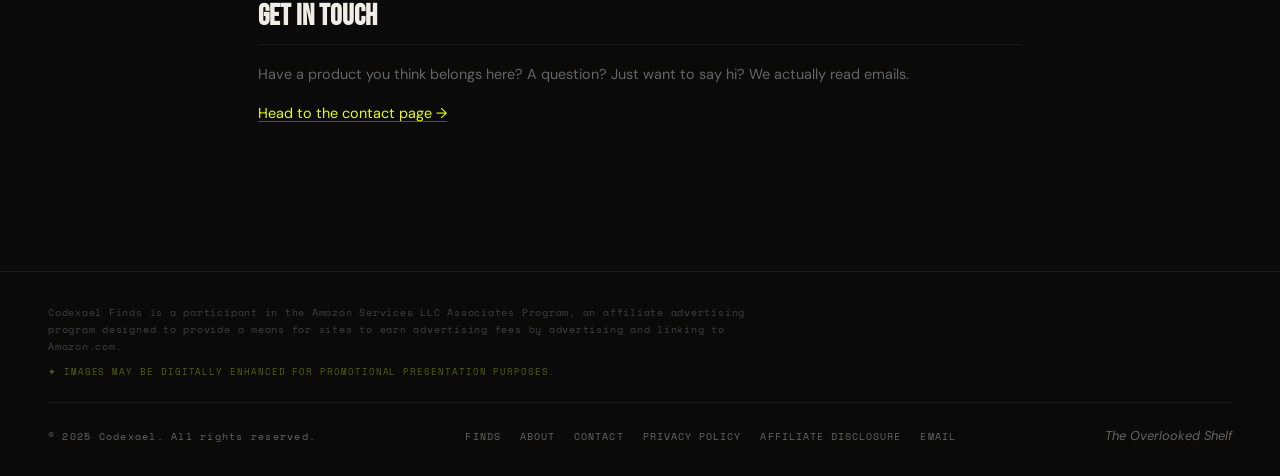
==== commit 8bd89196: "added home page index in bottom navbar and top to scroll button on all pages" ====
--- a/about.html
+++ b/about.html
@@ -103,6 +103,7 @@
             <div class="footer-bottom">
                 <span class="copyright">© 2025 Codexael. All rights reserved.</span>
                 <nav class="footer-links">
+                    <a href="index.html" class="social-link">Finds</a>
                     <a href="about.html" class="social-link">About</a>
                     <a href="contact.html" class="social-link">Contact</a>
                     <a href="privacy-policy.html" class="social-link">Privacy Policy</a>
@@ -132,6 +133,14 @@
             el.addEventListener('mouseenter', () => { curEl.style.width='20px'; curEl.style.height='20px'; ringEl.style.width='56px'; ringEl.style.height='56px'; ringEl.style.opacity='0.9'; });
             el.addEventListener('mouseleave', () => { curEl.style.width='10px'; curEl.style.height='10px'; ringEl.style.width='38px'; ringEl.style.height='38px'; ringEl.style.opacity='0.5'; });
         });
+        // Scroll to top
+        const sBtn = document.createElement("button");
+        sBtn.className = "scroll-top-btn";
+        sBtn.innerHTML = "↑";
+        sBtn.title = "Back to top";
+        document.body.appendChild(sBtn);
+        window.addEventListener("scroll", () => sBtn.classList.toggle("visible", window.scrollY > 300));
+        sBtn.addEventListener("click", () => window.scrollTo({ top: 0, behavior: "smooth" }));
     </script>
 </body>
 </html>
--- a/styles.css
+++ b/styles.css
@@ -232,7 +232,32 @@
     }
 }
 
-.submit-btn {
+.nav-link {
+    font-family: var(--font-mono);
+    font-size: 0.68rem;
+    letter-spacing: 0.12em;
+    text-transform: uppercase;
+    color: var(--muted);
+    text-decoration: none;
+    transition: color 0.2s;
+}
+
+.nav-link:hover {
+    color: var(--accent);
+}
+
+.notice-link {
+    color: rgba(232, 255, 0, 0.7);
+    text-decoration: underline;
+    text-decoration-color: rgba(232, 255, 0, 0.3);
+    letter-spacing: inherit;
+}
+
+.notice-link:hover {
+    color: var(--accent);
+}
+
+
     font-family: var(--font-mono);
     font-size: 0.68rem;
     letter-spacing: 0.12em;
@@ -820,7 +845,7 @@
     overflow: hidden;
     opacity: 0;
     transform: translateY(22px);
-    transition: opacity 0.45s ease, transform 0.3s ease, background 0.25s, box-shadow 0.3s ease;
+    transition:  opacity 0.45s ease, transform 0.3s ease, background 0.25s, box-shadow 0.3s ease;
 }
 
 .product-card.in-view {
@@ -830,8 +855,8 @@
 
 .product-card:hover {
     background: var(--surface2);
-    transform: translateY(-4px);
-    box-shadow: 0 12px 40px rgba(232, 255, 0, 0.07), 0 4px 16px rgba(0, 0, 0, 0.4);
+    transform:   translateY(-4px);
+    box-shadow:  0 12px 40px rgba(232, 255, 0, 0.07), 0 4px  16px rgba(0, 0, 0, 0.4);
 }
 
 /* Accent border on hover */
@@ -1168,6 +1193,11 @@
     flex-wrap: wrap;
 }
 
+.social-links {
+    display: flex;
+    gap: 1rem;
+}
+
 .social-link {
     font-family: var(--font-mono);
     font-size: 0.65rem;
@@ -1183,7 +1213,291 @@
 }
 
 
-/* ── 20. Responsive ──────────────────────────────────────── */
+/* ── 20. Scroll To Top ───────────────────────────────────── */
+
+.scroll-top-btn {
+    position: fixed;
+    bottom: 2rem;
+    right: 2rem;
+    width: 44px;
+    height: 44px;
+    background: var(--accent);
+    color: #0a0a0a;
+    border: none;
+    border-radius: 3px;
+    font-size: 1.1rem;
+    display: flex;
+    align-items: center;
+    justify-content: center;
+    cursor: none;
+    z-index: 500;
+    opacity: 0;
+    pointer-events: none;
+    transform: translateY(12px);
+    transition: opacity 0.3s, transform 0.3s, background 0.2s;
+    box-shadow: 0 4px 20px rgba(232, 255, 0, 0.25);
+}
+
+.scroll-top-btn.visible {
+    opacity: 1;
+    pointer-events: auto;
+    transform: translateY(0);
+}
+
+.scroll-top-btn:hover {
+    background: var(--accent2);
+    box-shadow: 0 6px 24px rgba(0, 255, 224, 0.3);
+}
+
+
+/* ── 21. Product Modal ───────────────────────────────────── */
+
+.modal-overlay {
+    position: fixed;
+    inset: 0;
+    background: rgba(0, 0, 0, 0.85);
+    backdrop-filter: blur(10px);
+    z-index: 1000;
+    display: flex;
+    align-items: center;
+    justify-content: center;
+    padding: 2rem;
+    opacity: 0;
+    pointer-events: none;
+    transition: opacity 0.3s;
+}
+
+.modal-overlay.open {
+    opacity: 1;
+    pointer-events: auto;
+}
+
+.modal-card {
+    background: var(--surface);
+    border: 1px solid rgba(232, 255, 0, 0.15);
+    max-width: 680px;
+    width: 100%;
+    max-height: 90vh;
+    overflow-y: auto;
+    position: relative;
+    transform: scale(0.94) translateY(20px);
+    transition: transform 0.3s ease, opacity 0.3s ease;
+    opacity: 0;
+    box-shadow: 0 32px 80px rgba(0, 0, 0, 0.8), 0 0 0 1px rgba(232,255,0,0.08);
+    scrollbar-width: thin;
+    scrollbar-color: var(--border) transparent;
+}
+
+.modal-card::-webkit-scrollbar { width: 4px; }
+.modal-card::-webkit-scrollbar-thumb { background: var(--border); border-radius: 2px; }
+
+.modal-overlay.open .modal-card {
+    transform: scale(1) translateY(0);
+    opacity: 1;
+}
+
+.modal-close {
+    position: absolute;
+    top: 1rem;
+    right: 1rem;
+    width: 32px;
+    height: 32px;
+    background: rgba(255,255,255,0.06);
+    border: 1px solid var(--border);
+    border-radius: 2px;
+    color: var(--muted);
+    font-size: 0.85rem;
+    display: flex;
+    align-items: center;
+    justify-content: center;
+    cursor: none;
+    z-index: 5;
+    transition: background 0.2s, color 0.2s;
+}
+
+.modal-close:hover {
+    background: var(--accent);
+    color: #0a0a0a;
+    border-color: var(--accent);
+}
+
+.modal-img-wrap {
+    aspect-ratio: 16 / 8;
+    overflow: hidden;
+    background: #0d0d0d;
+    border-bottom: 1px solid var(--border);
+    position: relative;
+}
+
+.modal-img-placeholder {
+    width: 100%;
+    height: 100%;
+    display: flex;
+    align-items: center;
+    justify-content: center;
+    font-size: 6rem;
+}
+
+.modal-body {
+    padding: 2rem;
+    display: flex;
+    flex-direction: column;
+    gap: 1rem;
+}
+
+.modal-meta {
+    display: flex;
+    align-items: center;
+    gap: 0.8rem;
+    flex-wrap: wrap;
+}
+
+.modal-category {
+    font-family: var(--font-mono);
+    font-size: 0.58rem;
+    letter-spacing: 0.2em;
+    color: var(--accent2);
+    text-transform: uppercase;
+}
+
+.modal-badge {
+    font-family: var(--font-mono);
+    font-size: 0.55rem;
+    letter-spacing: 0.15em;
+    text-transform: uppercase;
+    padding: 0.2rem 0.6rem;
+    border-radius: 999px;
+}
+
+.modal-name {
+    font-family: var(--font-hero);
+    font-size: clamp(2rem, 5vw, 3rem);
+    line-height: 1;
+    color: var(--text);
+}
+
+.modal-desc {
+    font-family: var(--font-body);
+    font-size: 0.9rem;
+    color: var(--muted);
+    line-height: 1.8;
+}
+
+.modal-tags {
+    display: flex;
+    flex-wrap: wrap;
+    gap: 0.35rem;
+}
+
+.modal-tag {
+    font-family: var(--font-mono);
+    font-size: 0.55rem;
+    letter-spacing: 0.1em;
+    text-transform: uppercase;
+    color: var(--muted);
+    border: 1px solid var(--border);
+    padding: 0.18rem 0.55rem;
+    border-radius: 2px;
+}
+
+.modal-footer {
+    padding: 1.5rem 2rem;
+    border-top: 1px solid var(--border);
+    display: flex;
+    align-items: center;
+    justify-content: space-between;
+    gap: 1rem;
+    flex-wrap: wrap;
+}
+
+.modal-price-wrap {
+    display: flex;
+    flex-direction: column;
+    gap: 0.2rem;
+}
+
+.modal-price-label {
+    font-family: var(--font-mono);
+    font-size: 0.55rem;
+    letter-spacing: 0.15em;
+    color: var(--muted);
+    text-transform: uppercase;
+}
+
+.modal-price-row {
+    display: flex;
+    align-items: baseline;
+    gap: 0.6rem;
+    flex-wrap: wrap;
+}
+
+.modal-price-value {
+    font-family: var(--font-hero);
+    font-size: 2.2rem;
+    color: var(--accent);
+    line-height: 1;
+}
+
+.modal-price-old {
+    font-family: var(--font-mono);
+    font-size: 0.7rem;
+    color: var(--muted);
+    text-decoration: line-through;
+}
+
+.modal-discount {
+    font-family: var(--font-mono);
+    font-size: 0.62rem;
+    font-weight: 700;
+    letter-spacing: 0.1em;
+    color: #0a0a0a;
+    background: #ff4d4d;
+    padding: 0.18rem 0.55rem;
+    border-radius: 2px;
+    align-self: center;
+}
+
+.modal-cta {
+    display: inline-flex;
+    align-items: center;
+    gap: 0.6rem;
+    font-family: var(--font-mono);
+    font-size: 0.72rem;
+    font-weight: 700;
+    letter-spacing: 0.1em;
+    text-transform: uppercase;
+    color: #0a0a0a;
+    background: var(--accent);
+    border: none;
+    padding: 0.85rem 1.8rem;
+    border-radius: 2px;
+    cursor: none;
+    text-decoration: none;
+    transition: background 0.2s, transform 0.2s, box-shadow 0.2s;
+    white-space: nowrap;
+}
+
+.modal-cta:hover {
+    background: var(--accent2);
+    transform: translateY(-2px);
+    box-shadow: 0 8px 24px rgba(0, 255, 224, 0.25);
+}
+
+/* discount badge on card */
+.price-discount {
+    font-family: var(--font-mono);
+    font-size: 0.55rem;
+    font-weight: 700;
+    letter-spacing: 0.08em;
+    color: #0a0a0a;
+    background: #ff4d4d;
+    padding: 0.14rem 0.45rem;
+    border-radius: 2px;
+    align-self: center;
+}
+
+
+/* ── 22. Responsive ──────────────────────────────────────── */
 
 @media (max-width: 900px) {
     .sort-wrap {
@@ -1224,29 +1538,4 @@
     .search-wrap {
         max-width: 100%;
     }
-}
-
-.nav-link {
-    font-family: var(--font-mono);
-    font-size: 0.68rem;
-    letter-spacing: 0.12em;
-    text-transform: uppercase;
-    color: var(--muted);
-    text-decoration: none;
-    transition: color 0.2s;
-}
-
-.nav-link:hover {
-    color: var(--accent);
-}
-
-.notice-link {
-    color: rgba(232, 255, 0, 0.7);
-    text-decoration: underline;
-    text-decoration-color: rgba(232, 255, 0, 0.3);
-    letter-spacing: inherit;
-}
-
-.notice-link:hover {
-    color: var(--accent);
 }
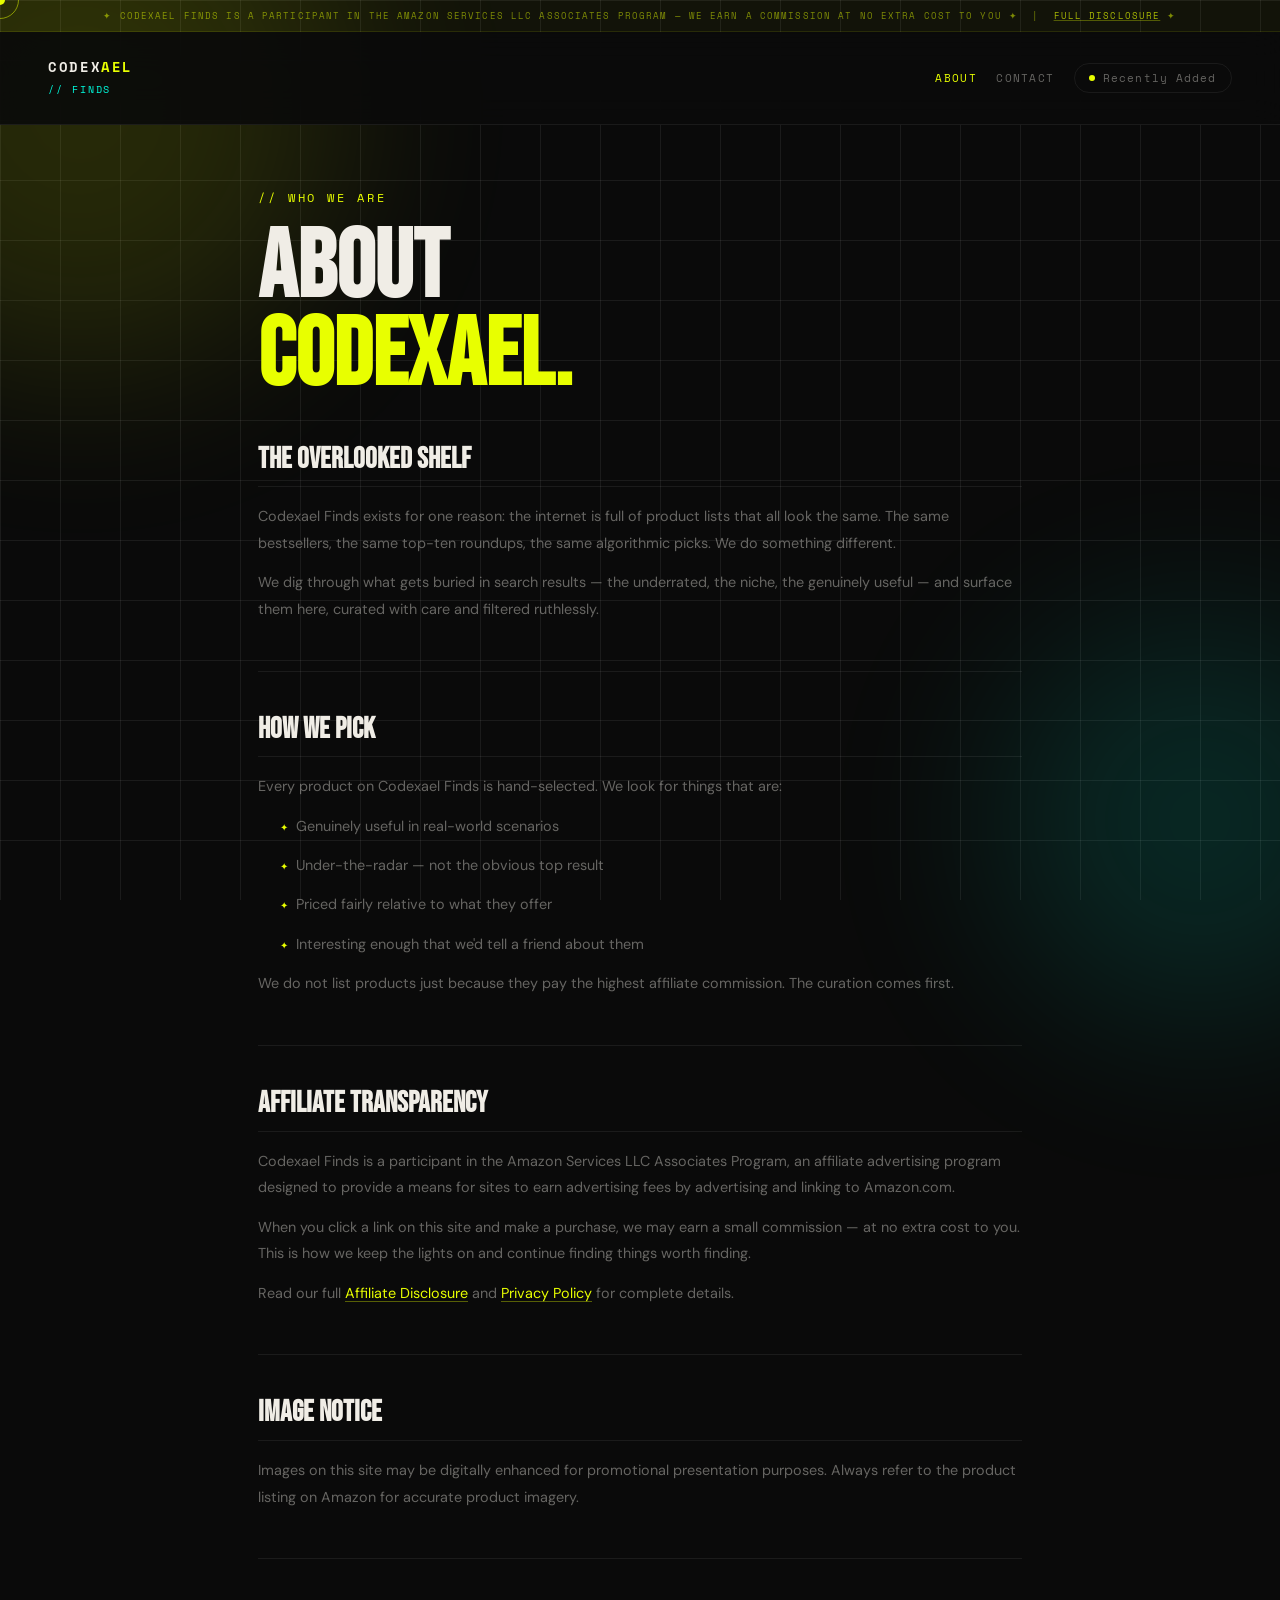
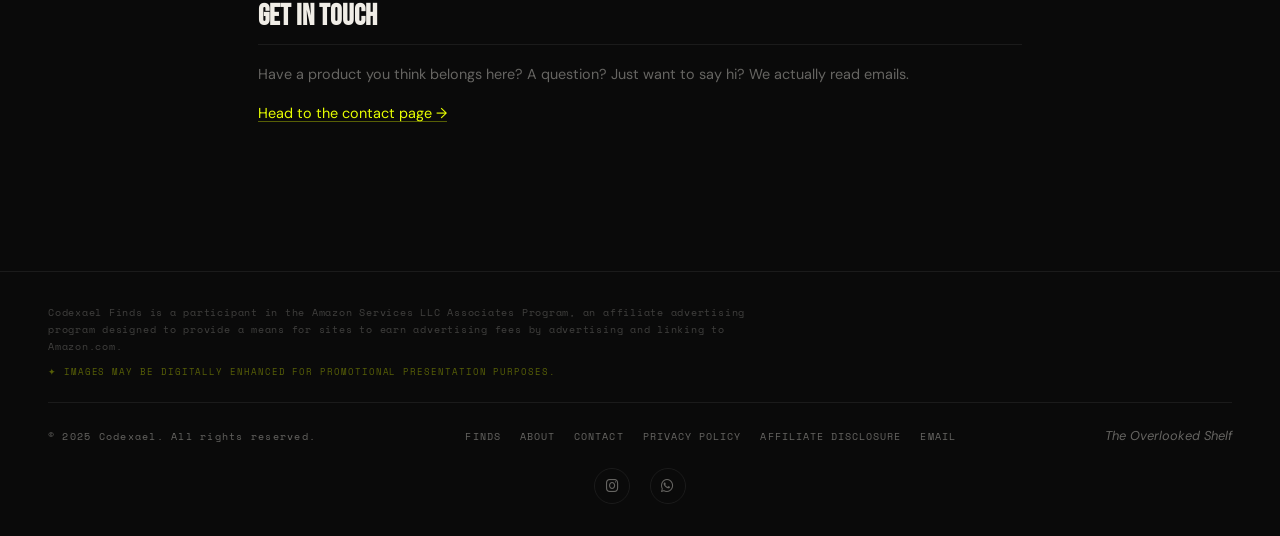
==== commit 7d18e702: "- Hide tag filter from product search - Added social media links like instagram and whatsapp" ====
--- a/about.html
+++ b/about.html
@@ -13,8 +13,9 @@
     <link href="https://fonts.googleapis.com/css2?family=Bebas+Neue&family=DM+Sans:ital,wght@0,300;0,400;0,500;1,300&family=Space+Mono:wght@400;700&display=swap" rel="stylesheet">
     <link rel="stylesheet" href="styles.css">
     <link rel="stylesheet" href="page-styles.css">
+    <link rel="stylesheet" href="https://cdnjs.cloudflare.com/ajax/libs/font-awesome/6.5.0/css/all.min.css"/>
 </head>
-<body>
+<body data-page="about">
 
     <div class="cursor" id="cursor"></div>
     <div class="cursor-ring" id="cursorRing"></div>
@@ -24,28 +25,6 @@
     <div class="blob blob-2"></div>
 
     <div class="page-wrap">
-
-        <div class="affiliate-notice">
-            ✦ Codexael Finds is a participant in the Amazon Services LLC Associates Program — we earn a commission at no extra cost to you ✦ &nbsp;|&nbsp; <a href="disclosure.html" class="notice-link">Full Disclosure</a> ✦
-        </div>
-
-        <header class="top-bar">
-            <div class="logo-wrap">
-                <a href="index.html" style="text-decoration:none;">
-                    <div class="logo-mark">Codex<span>ael</span></div>
-                    <span class="logo-sub">// Finds</span>
-                </a>
-            </div>
-            <nav class="top-bar-right">
-                <a href="about.html" class="nav-link" style="color:var(--accent)">About</a>
-                <a href="contact.html" class="nav-link">Contact</a>
-                <div class="status-pill">
-                    <span class="status-dot"></span>
-                    Recently Added
-                </div>
-            </nav>
-        </header>
-
         <main class="page-content">
             <p class="page-eyebrow">// Who We Are</p>
             <h1 class="page-title">About<br><span>Codexael.</span></h1>
@@ -94,53 +73,8 @@
                 <p><a href="contact.html">Head to the contact page →</a></p>
             </div>
         </main>
-
-        <footer class="bottom-bar">
-            <div class="footer-top">
-                <p class="footer-disclosure">Codexael Finds is a participant in the Amazon Services LLC Associates Program, an affiliate advertising program designed to provide a means for sites to earn advertising fees by advertising and linking to Amazon.com.</p>
-                <p class="footer-image-notice">✦ Images may be digitally enhanced for promotional presentation purposes.</p>
-            </div>
-            <div class="footer-bottom">
-                <span class="copyright">© 2025 Codexael. All rights reserved.</span>
-                <nav class="footer-links">
-                    <a href="index.html" class="social-link">Finds</a>
-                    <a href="about.html" class="social-link">About</a>
-                    <a href="contact.html" class="social-link">Contact</a>
-                    <a href="privacy-policy.html" class="social-link">Privacy Policy</a>
-                    <a href="disclosure.html" class="social-link">Affiliate Disclosure</a>
-                    <a href="mailto:contact@codexael.com" class="social-link">Email</a>
-                </nav>
-                <span class="tagline">The Overlooked Shelf</span>
-            </div>
-        </footer>
-
     </div>
 
-    <script>
-        const curEl = document.getElementById('cursor');
-        const ringEl = document.getElementById('cursorRing');
-        let mx = 0, my = 0, rx = 0, ry = 0;
-        document.addEventListener('mousemove', e => {
-            mx = e.clientX; my = e.clientY;
-            curEl.style.left = mx + 'px'; curEl.style.top = my + 'px';
-        });
-        (function animateRing() {
-            rx += (mx - rx) * 0.12; ry += (my - ry) * 0.12;
-            ringEl.style.left = rx + 'px'; ringEl.style.top = ry + 'px';
-            requestAnimationFrame(animateRing);
-        })();
-        document.querySelectorAll('a, button').forEach(el => {
-            el.addEventListener('mouseenter', () => { curEl.style.width='20px'; curEl.style.height='20px'; ringEl.style.width='56px'; ringEl.style.height='56px'; ringEl.style.opacity='0.9'; });
-            el.addEventListener('mouseleave', () => { curEl.style.width='10px'; curEl.style.height='10px'; ringEl.style.width='38px'; ringEl.style.height='38px'; ringEl.style.opacity='0.5'; });
-        });
-        // Scroll to top
-        const sBtn = document.createElement("button");
-        sBtn.className = "scroll-top-btn";
-        sBtn.innerHTML = "↑";
-        sBtn.title = "Back to top";
-        document.body.appendChild(sBtn);
-        window.addEventListener("scroll", () => sBtn.classList.toggle("visible", window.scrollY > 300));
-        sBtn.addEventListener("click", () => window.scrollTo({ top: 0, behavior: "smooth" }));
-    </script>
+    <script src="common-script.js"></script>
 </body>
 </html>
--- a/styles.css
+++ b/styles.css
@@ -21,6 +21,35 @@
     box-sizing: border-box;
     margin: 0;
     padding: 0;
+}
+
+/* ── Scrollbar ───────────────────────────────────────────── */
+
+::-webkit-scrollbar {
+    width: 6px;
+    height: 6px;
+}
+
+::-webkit-scrollbar-track {
+    background: #0a0a0a;
+}
+
+::-webkit-scrollbar-thumb {
+    background: rgba(232, 255, 0, 0.25);
+    border-radius: 999px;
+}
+
+::-webkit-scrollbar-thumb:hover {
+    background: rgba(232, 255, 0, 0.55);
+}
+
+::-webkit-scrollbar-corner {
+    background: #0a0a0a;
+}
+
+* {
+    scrollbar-width: thin;
+    scrollbar-color: rgba(232, 255, 0, 0.25) #0a0a0a;
 }
 
 html {
@@ -64,6 +93,17 @@
     opacity: 0.5;
 }
 
+@media (hover: none) and (pointer: coarse) {
+    .cursor,
+    .cursor-ring {
+        display: none !important;
+    }
+
+    body {
+        cursor: auto;
+    }
+}
+
 
 /* ── 3. Atmosphere ───────────────────────────────────────── */
 
@@ -232,50 +272,29 @@
     }
 }
 
-.nav-link {
-    font-family: var(--font-mono);
-    font-size: 0.68rem;
-    letter-spacing: 0.12em;
-    text-transform: uppercase;
-    color: var(--muted);
-    text-decoration: none;
-    transition: color 0.2s;
-}
-
-.nav-link:hover {
-    color: var(--accent);
-}
-
-.notice-link {
-    color: rgba(232, 255, 0, 0.7);
-    text-decoration: underline;
-    text-decoration-color: rgba(232, 255, 0, 0.3);
-    letter-spacing: inherit;
-}
-
-.notice-link:hover {
-    color: var(--accent);
-}
-
-
+.nav-link {
     font-family: var(--font-mono);
     font-size: 0.68rem;
     letter-spacing: 0.12em;
     text-transform: uppercase;
     color: var(--muted);
-    background: transparent;
-    border: 1px solid var(--border);
-    padding: 0.35rem 0.9rem;
-    border-radius: 3px;
-    cursor: none;
-    transition: all 0.2s;
     text-decoration: none;
-}
-
-.submit-btn:hover {
-    color: #0a0a0a;
-    background: var(--accent);
-    border-color: var(--accent);
+    transition: color 0.2s;
+}
+
+.nav-link:hover {
+    color: var(--accent);
+}
+
+.notice-link {
+    color: rgba(232, 255, 0, 0.7);
+    text-decoration: underline;
+    text-decoration-color: rgba(232, 255, 0, 0.3);
+    letter-spacing: inherit;
+}
+
+.notice-link:hover {
+    color: var(--accent);
 }
 
 
@@ -874,18 +893,14 @@
     border-color: var(--accent);
 }
 
-/* Badge */
+/* Badge — inline in product-meta row */
 .product-badge {
-    position: absolute;
-    top: 1rem;
-    right: 1rem;
     font-family: var(--font-mono);
     font-size: 0.55rem;
     letter-spacing: 0.15em;
     text-transform: uppercase;
     padding: 0.25rem 0.7rem;
     border-radius: 999px;
-    z-index: 3;
 }
 
 .badge-hot {
@@ -913,20 +928,17 @@
     border-bottom: 1px solid var(--border);
 }
 
-.img-placeholder {
+.product-img {
     width: 100%;
     height: 100%;
-    display: flex;
-    align-items: center;
-    justify-content: center;
-    font-family: var(--font-hero);
-    font-size: 4rem;
-    color: rgba(255, 255, 255, 0.06);
-    transition: color 0.3s;
-}
-
-.product-card:hover .img-placeholder {
-    color: rgba(255, 255, 255, 0.1);
+    object-fit: cover;
+    object-position: center;
+    display: block;
+    transition: transform 0.4s ease, opacity 0.3s;
+}
+
+.product-card:hover .product-img {
+    transform: scale(1.04);
 }
 
 /* Body */
@@ -936,6 +948,13 @@
     display: flex;
     flex-direction: column;
     gap: 0.7rem;
+}
+
+.product-meta {
+    display: flex;
+    align-items: center;
+    gap: 0.6rem;
+    flex-wrap: wrap;
 }
 
 .product-category {
@@ -1021,11 +1040,16 @@
     text-decoration: line-through;
 }
 
+.product-price-hidden {
+    display: flex;
+    align-items: center;
+}
+
 /* CTA button */
 .product-cta {
     display: inline-flex;
     align-items: center;
-    gap: 0.6rem;
+    gap: 0.5rem;
     font-family: var(--font-mono);
     font-size: 0.68rem;
     font-weight: 700;
@@ -1034,7 +1058,9 @@
     color: #0a0a0a;
     background: var(--accent);
     border: none;
-    padding: 0.7rem 1.2rem;
+    height: 36px;
+    padding-left: 0.7rem;
+    padding-right: 0.7rem;
     border-radius: 2px;
     cursor: none;
     text-decoration: none;
@@ -1193,11 +1219,6 @@
     flex-wrap: wrap;
 }
 
-.social-links {
-    display: flex;
-    gap: 1rem;
-}
-
 .social-link {
     font-family: var(--font-mono);
     font-size: 0.65rem;
@@ -1212,292 +1233,712 @@
     color: var(--accent);
 }
 
-
-/* ── 20. Scroll To Top ───────────────────────────────────── */
+.footer-social {
+    display: flex;
+    gap: 1.2rem;
+    align-items: center;
+    justify-content: center;
+}
+
+.social-icon {
+    display: inline-flex;
+    align-items: center;
+    justify-content: center;
+    width: 36px;
+    height: 36px;
+    color: var(--muted);
+    border: 1px solid var(--border);
+    border-radius: 50%;
+    text-decoration: none;
+    transition: color 0.2s, border-color 0.2s, background 0.2s;
+    font-size: 0.9rem;
+}
+
+.social-icon:hover {
+    color: var(--accent);
+    border-color: var(--accent);
+    background: rgba(232, 255, 0, 0.05);
+}
+
+
+/* ── 20. Scroll To Top ───────────────────────────────────── */
+
+.scroll-top-btn {
+    position: fixed;
+    bottom: 2rem;
+    right: 2rem;
+    width: 44px;
+    height: 44px;
+    background: var(--accent);
+    color: #0a0a0a;
+    border: none;
+    border-radius: 3px;
+    font-size: 1.1rem;
+    display: flex;
+    align-items: center;
+    justify-content: center;
+    cursor: none;
+    z-index: 500;
+    opacity: 0;
+    pointer-events: none;
+    transform: translateY(12px);
+    transition: opacity 0.3s, transform 0.3s, background 0.2s;
+    box-shadow: 0 4px 20px rgba(232, 255, 0, 0.25);
+}
+
+.scroll-top-btn.visible {
+    opacity: 1;
+    pointer-events: auto;
+    transform: translateY(0);
+}
+
+.scroll-top-btn:hover {
+    background: var(--accent2);
+    box-shadow: 0 6px 24px rgba(0, 255, 224, 0.3);
+}
+
+
+/* ── 21. Product Modal ───────────────────────────────────── */
+
+.modal-overlay {
+    position: fixed;
+    inset: 0;
+    background: rgba(0, 0, 0, 0.85);
+    backdrop-filter: blur(10px);
+    z-index: 1000;
+    display: flex;
+    align-items: center;
+    justify-content: center;
+    padding: 2rem;
+    opacity: 0;
+    pointer-events: none;
+    transition: opacity 0.3s;
+}
+
+.modal-overlay.open {
+    opacity: 1;
+    pointer-events: auto;
+}
+
+.modal-card {
+    background: var(--surface);
+    border: 1px solid rgba(232, 255, 0, 0.15);
+    max-width: 680px;
+    width: 100%;
+    max-height: 90vh;
+    overflow-y: auto;
+    position: relative;
+    transform: scale(0.94) translateY(20px);
+    transition: transform 0.3s ease, opacity 0.3s ease;
+    opacity: 0;
+    box-shadow: 0 32px 80px rgba(0, 0, 0, 0.8), 0 0 0 1px rgba(232,255,0,0.08);
+    scrollbar-width: thin;
+    scrollbar-color: var(--border) transparent;
+}
+
+.modal-card::-webkit-scrollbar { width: 4px; }
+.modal-card::-webkit-scrollbar-thumb { background: var(--border); border-radius: 2px; }
+
+.modal-overlay.open .modal-card {
+    transform: scale(1) translateY(0);
+    opacity: 1;
+}
+
+.modal-close {
+    position: absolute;
+    top: 1rem;
+    right: 1rem;
+    width: 32px;
+    height: 32px;
+    background: rgba(255,255,255,0.06);
+    border: 1px solid var(--border);
+    border-radius: 2px;
+    color: var(--muted);
+    font-size: 0.85rem;
+    display: flex;
+    align-items: center;
+    justify-content: center;
+    cursor: none;
+    z-index: 5;
+    transition: background 0.2s, color 0.2s;
+}
+
+.modal-close:hover {
+    background: var(--accent);
+    color: #0a0a0a;
+    border-color: var(--accent);
+}
+
+.modal-img-wrap {
+    aspect-ratio: 16 / 10;
+    overflow: hidden;
+    background: #0d0d0d;
+    border-bottom: 1px solid var(--border);
+    position: relative;
+}
+
+.modal-img {
+    width: 100%;
+    height: 100%;
+    object-fit: cover;
+    object-position: center;
+    display: block;
+}
+
+.modal-img-placeholder {
+    display: none;
+}
+
+.modal-body {
+    padding: 2rem;
+    display: flex;
+    flex-direction: column;
+    gap: 1rem;
+}
+
+.modal-meta {
+    display: flex;
+    align-items: center;
+    gap: 0.8rem;
+    flex-wrap: wrap;
+}
+
+.modal-category {
+    font-family: var(--font-mono);
+    font-size: 0.58rem;
+    letter-spacing: 0.2em;
+    color: var(--accent2);
+    text-transform: uppercase;
+}
+
+.modal-badge {
+    font-family: var(--font-mono);
+    font-size: 0.55rem;
+    letter-spacing: 0.15em;
+    text-transform: uppercase;
+    padding: 0.2rem 0.6rem;
+    border-radius: 999px;
+}
+
+.modal-name {
+    font-family: var(--font-hero);
+    font-size: clamp(2rem, 5vw, 3rem);
+    line-height: 1;
+    color: var(--text);
+}
+
+.modal-desc {
+    font-family: var(--font-body);
+    font-size: 0.9rem;
+    color: var(--muted);
+    line-height: 1.8;
+}
+
+.modal-tags {
+    display: flex;
+    flex-wrap: wrap;
+    gap: 0.35rem;
+}
+
+.modal-tag {
+    font-family: var(--font-mono);
+    font-size: 0.55rem;
+    letter-spacing: 0.1em;
+    text-transform: uppercase;
+    color: var(--muted);
+    border: 1px solid var(--border);
+    padding: 0.18rem 0.55rem;
+    border-radius: 2px;
+}
+
+.modal-footer {
+    padding: 1.5rem 2rem;
+    border-top: 1px solid var(--border);
+    display: flex;
+    align-items: center;
+    justify-content: space-between;
+    gap: 1rem;
+    flex-wrap: wrap;
+}
+
+.modal-price-wrap {
+    display: flex;
+    flex-direction: column;
+    gap: 0.2rem;
+}
+
+.modal-price-label {
+    font-family: var(--font-mono);
+    font-size: 0.55rem;
+    letter-spacing: 0.15em;
+    color: var(--muted);
+    text-transform: uppercase;
+}
+
+.modal-price-row {
+    display: flex;
+    align-items: baseline;
+    gap: 0.6rem;
+    flex-wrap: wrap;
+}
+
+.modal-price-value {
+    font-family: var(--font-hero);
+    font-size: 2.2rem;
+    color: var(--accent);
+    line-height: 1;
+}
+
+.modal-price-old {
+    font-family: var(--font-mono);
+    font-size: 0.7rem;
+    color: var(--muted);
+    text-decoration: line-through;
+}
+
+.modal-discount {
+    font-family: var(--font-mono);
+    font-size: 0.62rem;
+    font-weight: 700;
+    letter-spacing: 0.1em;
+    color: #0a0a0a;
+    background: #ff4d4d;
+    padding: 0.18rem 0.55rem;
+    border-radius: 2px;
+    align-self: center;
+}
+
+.modal-cta {
+    display: inline-flex;
+    align-items: center;
+    gap: 0.6rem;
+    font-family: var(--font-mono);
+    font-size: 0.72rem;
+    font-weight: 700;
+    letter-spacing: 0.1em;
+    text-transform: uppercase;
+    color: #0a0a0a;
+    background: var(--accent);
+    border: none;
+    padding: 0.85rem 1.8rem;
+    border-radius: 2px;
+    cursor: none;
+    text-decoration: none;
+    transition: background 0.2s, transform 0.2s, box-shadow 0.2s;
+    white-space: nowrap;
+}
+
+.modal-cta:hover {
+    background: var(--accent2);
+    transform: translateY(-2px);
+    box-shadow: 0 8px 24px rgba(0, 255, 224, 0.25);
+}
+
+/* discount badge on card */
+.price-discount {
+    font-family: var(--font-mono);
+    font-size: 0.55rem;
+    font-weight: 700;
+    letter-spacing: 0.08em;
+    color: #0a0a0a;
+    background: #ff4d4d;
+    padding: 0.14rem 0.45rem;
+    border-radius: 2px;
+    align-self: center;
+}
+
+
+/* ── 23. Share Button & Sheet ────────────────────────────── */
+
+/* Share button on card */
+.product-actions {
+    display: flex;
+    align-items: center;
+    gap: 0.5rem;
+}
+
+.share-btn {
+    width: 36px;
+    height: 36px;
+    background: transparent;
+    border: 1px solid var(--border);
+    border-radius: 2px;
+    color: var(--muted);
+    font-size: 0.8rem;
+    display: flex;
+    align-items: center;
+    justify-content: center;
+    cursor: none;
+    transition: border-color 0.2s, color 0.2s, background 0.2s;
+    flex-shrink: 0;
+}
+
+.share-btn:hover {
+    border-color: var(--accent);
+    color: var(--accent);
+    background: rgba(232, 255, 0, 0.05);
+}
+
+/* Share button on modal */
+.modal-actions {
+    display: flex;
+    align-items: center;
+    gap: 0.6rem;
+    flex-wrap: wrap;
+}
+
+.modal-share-btn {
+    display: inline-flex;
+    align-items: center;
+    gap: 0.4rem;
+    font-family: var(--font-mono);
+    font-size: 0.68rem;
+    font-weight: 700;
+    letter-spacing: 0.1em;
+    text-transform: uppercase;
+    color: var(--muted);
+    background: transparent;
+    border: 1px solid var(--border);
+    padding: 0.85rem 1.2rem;
+    border-radius: 2px;
+    cursor: none;
+    transition: border-color 0.2s, color 0.2s, background 0.2s;
+    white-space: nowrap;
+}
+
+.modal-share-btn:hover {
+    border-color: var(--accent);
+    color: var(--accent);
+    background: rgba(232, 255, 0, 0.05);
+}
+
+/* Share sheet overlay */
+.share-sheet {
+    position: fixed;
+    inset: 0;
+    background: rgba(0, 0, 0, 0.8);
+    backdrop-filter: blur(10px);
+    z-index: 1100;
+    display: flex;
+    align-items: flex-end;
+    justify-content: center;
+    padding: 1rem;
+    opacity: 0;
+    pointer-events: none;
+    transition: opacity 0.25s;
+}
+
+.share-sheet.open {
+    opacity: 1;
+    pointer-events: auto;
+}
+
+.share-sheet-card {
+    background: var(--surface);
+    border: 1px solid rgba(232, 255, 0, 0.12);
+    border-radius: 4px 4px 0 0;
+    width: 100%;
+    max-width: 480px;
+    padding: 1.8rem;
+    display: flex;
+    flex-direction: column;
+    gap: 1.2rem;
+    transform: translateY(30px);
+    transition: transform 0.3s ease;
+    box-shadow: 0 -16px 60px rgba(0, 0, 0, 0.6);
+}
+
+.share-sheet.open .share-sheet-card {
+    transform: translateY(0);
+}
+
+.share-sheet-header {
+    display: flex;
+    align-items: center;
+    justify-content: space-between;
+}
+
+.share-sheet-title {
+    font-family: var(--font-hero);
+    font-size: 1.4rem;
+    color: var(--text);
+}
+
+.share-sheet-close {
+    width: 28px;
+    height: 28px;
+    background: rgba(255,255,255,0.06);
+    border: 1px solid var(--border);
+    border-radius: 2px;
+    color: var(--muted);
+    font-size: 0.75rem;
+    display: flex;
+    align-items: center;
+    justify-content: center;
+    cursor: none;
+    transition: background 0.2s, color 0.2s;
+}
+
+.share-sheet-close:hover {
+    background: var(--accent);
+    color: #0a0a0a;
+    border-color: var(--accent);
+}
+
+.share-copy-row {
+    display: flex;
+    gap: 0.5rem;
+}
+
+.share-url-input {
+    flex: 1;
+    background: rgba(255,255,255,0.04);
+    border: 1px solid var(--border);
+    color: var(--muted);
+    font-family: var(--font-mono);
+    font-size: 0.62rem;
+    letter-spacing: 0.06em;
+    padding: 0.65rem 0.8rem;
+    border-radius: 2px;
+    outline: none;
+    overflow: hidden;
+    text-overflow: ellipsis;
+    white-space: nowrap;
+    cursor: text;
+}
+
+.share-copy-btn {
+    font-family: var(--font-mono);
+    font-size: 0.65rem;
+    font-weight: 700;
+    letter-spacing: 0.12em;
+    text-transform: uppercase;
+    color: #0a0a0a;
+    background: var(--accent);
+    border: none;
+    padding: 0.65rem 1.2rem;
+    border-radius: 2px;
+    cursor: none;
+    transition: background 0.2s;
+    white-space: nowrap;
+}
+
+.share-copy-btn:hover {
+    background: var(--accent2);
+}
+
+.share-via-label {
+    font-family: var(--font-mono);
+    font-size: 0.58rem;
+    letter-spacing: 0.18em;
+    text-transform: uppercase;
+    color: var(--muted);
+    opacity: 0.5;
+}
+
+.share-options {
+    display: flex;
+    gap: 0.6rem;
+    flex-wrap: wrap;
+    justify-content: center;
+}
+
+.share-option {
+    display: flex;
+    flex-direction: column;
+    align-items: center;
+    justify-content: center;
+    gap: 0.35rem;
+    width: 72px;
+    height: 72px;
+    background: rgba(255,255,255,0.04);
+    border: 1px solid var(--border);
+    border-radius: 4px;
+    color: var(--muted);
+    text-decoration: none;
+    font-family: var(--font-mono);
+    font-size: 0.52rem;
+    letter-spacing: 0.08em;
+    text-transform: uppercase;
+    cursor: none;
+    transition: border-color 0.2s, color 0.2s, background 0.2s;
+}
+
+.share-option i {
+    font-size: 1.3rem;
+}
+
+.share-option:hover,
+.share-option.whatsapp:hover  { border-color: #25D366; color: #25D366; background: rgba(37,211,102,0.06); }
+.share-option.instagram:hover { border-color: #E1306C; color: #E1306C; background: rgba(225,48,108,0.06); }
+.share-option.twitter:hover   { border-color: #fff;    color: #fff;    background: rgba(255,255,255,0.06); }
+.share-option.telegram:hover  { border-color: #2AABEE; color: #2AABEE; background: rgba(42,171,238,0.06); }
+.share-option.native:hover    { border-color: var(--accent); color: var(--accent); background: rgba(232,255,0,0.06); }
+
+
+/* ── 24. 404 Page ────────────────────────────────────────── */
 
-.scroll-top-btn {
-    position: fixed;
-    bottom: 2rem;
-    right: 2rem;
-    width: 44px;
-    height: 44px;
-    background: var(--accent);
-    color: #0a0a0a;
-    border: none;
-    border-radius: 3px;
-    font-size: 1.1rem;
+.not-found-wrap {
+    min-height: 80vh;
     display: flex;
-    align-items: center;
+    flex-direction: column;
+    align-items: flex-start;
     justify-content: center;
-    cursor: none;
-    z-index: 500;
-    opacity: 0;
-    pointer-events: none;
-    transform: translateY(12px);
-    transition: opacity 0.3s, transform 0.3s, background 0.2s;
-    box-shadow: 0 4px 20px rgba(232, 255, 0, 0.25);
+    padding: 6rem 3rem 4rem;
+    position: relative;
+    overflow: hidden;
 }
 
-.scroll-top-btn.visible {
-    opacity: 1;
-    pointer-events: auto;
-    transform: translateY(0);
-}
-
-.scroll-top-btn:hover {
-    background: var(--accent2);
-    box-shadow: 0 6px 24px rgba(0, 255, 224, 0.3);
-}
-
-
-/* ── 21. Product Modal ───────────────────────────────────── */
-
-.modal-overlay {
-    position: fixed;
-    inset: 0;
-    background: rgba(0, 0, 0, 0.85);
-    backdrop-filter: blur(10px);
-    z-index: 1000;
-    display: flex;
-    align-items: center;
-    justify-content: center;
-    padding: 2rem;
-    opacity: 0;
-    pointer-events: none;
-    transition: opacity 0.3s;
-}
-
-.modal-overlay.open {
-    opacity: 1;
-    pointer-events: auto;
-}
-
-.modal-card {
-    background: var(--surface);
-    border: 1px solid rgba(232, 255, 0, 0.15);
-    max-width: 680px;
-    width: 100%;
-    max-height: 90vh;
-    overflow-y: auto;
-    position: relative;
-    transform: scale(0.94) translateY(20px);
-    transition: transform 0.3s ease, opacity 0.3s ease;
-    opacity: 0;
-    box-shadow: 0 32px 80px rgba(0, 0, 0, 0.8), 0 0 0 1px rgba(232,255,0,0.08);
-    scrollbar-width: thin;
-    scrollbar-color: var(--border) transparent;
-}
-
-.modal-card::-webkit-scrollbar { width: 4px; }
-.modal-card::-webkit-scrollbar-thumb { background: var(--border); border-radius: 2px; }
-
-.modal-overlay.open .modal-card {
-    transform: scale(1) translateY(0);
-    opacity: 1;
-}
-
-.modal-close {
-    position: absolute;
-    top: 1rem;
-    right: 1rem;
-    width: 32px;
-    height: 32px;
-    background: rgba(255,255,255,0.06);
-    border: 1px solid var(--border);
-    border-radius: 2px;
-    color: var(--muted);
-    font-size: 0.85rem;
-    display: flex;
-    align-items: center;
-    justify-content: center;
-    cursor: none;
-    z-index: 5;
-    transition: background 0.2s, color 0.2s;
-}
-
-.modal-close:hover {
-    background: var(--accent);
-    color: #0a0a0a;
-    border-color: var(--accent);
-}
-
-.modal-img-wrap {
-    aspect-ratio: 16 / 8;
-    overflow: hidden;
-    background: #0d0d0d;
-    border-bottom: 1px solid var(--border);
-    position: relative;
-}
-
-.modal-img-placeholder {
-    width: 100%;
-    height: 100%;
-    display: flex;
-    align-items: center;
-    justify-content: center;
-    font-size: 6rem;
-}
-
-.modal-body {
-    padding: 2rem;
-    display: flex;
-    flex-direction: column;
-    gap: 1rem;
-}
-
-.modal-meta {
+.nf-code-line {
     display: flex;
     align-items: center;
     gap: 0.8rem;
-    flex-wrap: wrap;
+    margin-bottom: 1.5rem;
+    animation: fadeUp 0.5s ease both;
 }
 
-.modal-category {
+.nf-err-tag {
     font-family: var(--font-mono);
-    font-size: 0.58rem;
-    letter-spacing: 0.2em;
-    color: var(--accent2);
+    font-size: 0.6rem;
+    letter-spacing: 0.25em;
+    color: #ff4d4d;
+    background: rgba(255, 77, 77, 0.1);
+    border: 1px solid rgba(255, 77, 77, 0.25);
+    padding: 0.2rem 0.6rem;
+    border-radius: 2px;
     text-transform: uppercase;
 }
 
-.modal-badge {
+.nf-err-num {
     font-family: var(--font-mono);
-    font-size: 0.55rem;
-    letter-spacing: 0.15em;
-    text-transform: uppercase;
-    padding: 0.2rem 0.6rem;
-    border-radius: 999px;
+    font-size: 0.6rem;
+    letter-spacing: 0.2em;
+    color: var(--muted);
 }
 
-.modal-name {
+.nf-headline {
     font-family: var(--font-hero);
-    font-size: clamp(2rem, 5vw, 3rem);
-    line-height: 1;
+    font-size: clamp(5rem, 16vw, 12rem);
+    line-height: 0.88;
     color: var(--text);
+    margin-bottom: 2rem;
+    animation: fadeUp 0.5s 0.1s ease both;
 }
 
-.modal-desc {
-    font-family: var(--font-body);
-    font-size: 0.9rem;
-    color: var(--muted);
-    line-height: 1.8;
+.nf-accent {
+    color: var(--accent);
 }
 
-.modal-tags {
-    display: flex;
-    flex-wrap: wrap;
-    gap: 0.35rem;
+.nf-sub {
+    font-family: var(--font-body);
+    font-size: 0.95rem;
+    color: var(--muted);
+    line-height: 1.85;
+    max-width: 480px;
+    margin-bottom: 2.5rem;
+    animation: fadeUp 0.5s 0.2s ease both;
 }
 
-.modal-tag {
-    font-family: var(--font-mono);
-    font-size: 0.55rem;
-    letter-spacing: 0.1em;
-    text-transform: uppercase;
-    color: var(--muted);
-    border: 1px solid var(--border);
-    padding: 0.18rem 0.55rem;
-    border-radius: 2px;
+.nf-actions {
+    display: flex;
+    align-items: center;
+    gap: 1rem;
+    flex-wrap: wrap;
+    animation: fadeUp 0.5s 0.3s ease both;
 }
 
-.modal-footer {
-    padding: 1.5rem 2rem;
-    border-top: 1px solid var(--border);
-    display: flex;
+.nf-btn-primary {
+    display: inline-flex;
     align-items: center;
-    justify-content: space-between;
-    gap: 1rem;
-    flex-wrap: wrap;
-}
-
-.modal-price-wrap {
-    display: flex;
-    flex-direction: column;
-    gap: 0.2rem;
-}
-
-.modal-price-label {
-    font-family: var(--font-mono);
-    font-size: 0.55rem;
-    letter-spacing: 0.15em;
-    color: var(--muted);
-    text-transform: uppercase;
-}
-
-.modal-price-row {
-    display: flex;
-    align-items: baseline;
-    gap: 0.6rem;
-    flex-wrap: wrap;
-}
-
-.modal-price-value {
-    font-family: var(--font-hero);
-    font-size: 2.2rem;
-    color: var(--accent);
-    line-height: 1;
-}
-
-.modal-price-old {
+    gap: 0.55rem;
     font-family: var(--font-mono);
     font-size: 0.7rem;
-    color: var(--muted);
-    text-decoration: line-through;
-}
-
-.modal-discount {
-    font-family: var(--font-mono);
-    font-size: 0.62rem;
     font-weight: 700;
-    letter-spacing: 0.1em;
-    color: #0a0a0a;
-    background: #ff4d4d;
-    padding: 0.18rem 0.55rem;
-    border-radius: 2px;
-    align-self: center;
-}
-
-.modal-cta {
-    display: inline-flex;
-    align-items: center;
-    gap: 0.6rem;
-    font-family: var(--font-mono);
-    font-size: 0.72rem;
-    font-weight: 700;
-    letter-spacing: 0.1em;
+    letter-spacing: 0.12em;
     text-transform: uppercase;
     color: #0a0a0a;
     background: var(--accent);
     border: none;
-    padding: 0.85rem 1.8rem;
+    padding: 0.9rem 2rem;
     border-radius: 2px;
-    cursor: none;
     text-decoration: none;
     transition: background 0.2s, transform 0.2s, box-shadow 0.2s;
-    white-space: nowrap;
 }
 
-.modal-cta:hover {
+.nf-btn-primary:hover {
     background: var(--accent2);
     transform: translateY(-2px);
-    box-shadow: 0 8px 24px rgba(0, 255, 224, 0.25);
+    box-shadow: 0 8px 24px rgba(0, 255, 224, 0.2);
 }
 
-/* discount badge on card */
-.price-discount {
+.nf-btn-secondary {
     font-family: var(--font-mono);
-    font-size: 0.55rem;
-    font-weight: 700;
-    letter-spacing: 0.08em;
-    color: #0a0a0a;
-    background: #ff4d4d;
-    padding: 0.14rem 0.45rem;
-    border-radius: 2px;
-    align-self: center;
+    font-size: 0.65rem;
+    letter-spacing: 0.12em;
+    text-transform: uppercase;
+    color: var(--muted);
+    text-decoration: none;
+    border-bottom: 1px solid var(--border);
+    padding-bottom: 2px;
+    transition: color 0.2s, border-color 0.2s;
+}
+
+.nf-btn-secondary:hover {
+    color: var(--accent);
+    border-color: var(--accent);
+}
+
+.nf-glitch {
+    position: absolute;
+    right: -2rem;
+    top: 50%;
+    transform: translateY(-50%);
+    font-family: var(--font-hero);
+    font-size: clamp(14rem, 30vw, 26rem);
+    line-height: 1;
+    color: transparent;
+    -webkit-text-stroke: 1px rgba(232, 255, 0, 0.06);
+    pointer-events: none;
+    user-select: none;
+    animation: nfGlitch 4s infinite;
+    z-index: 0;
+}
+
+@keyframes nfGlitch {
+    0%, 90%, 100% {
+        clip-path: none;
+        transform: translateY(-50%) translateX(0);
+        -webkit-text-stroke-color: rgba(232, 255, 0, 0.06);
+    }
+    92% {
+        clip-path: polygon(0 20%, 100% 20%, 100% 40%, 0 40%);
+        transform: translateY(-50%) translateX(-6px);
+        -webkit-text-stroke-color: rgba(255, 77, 77, 0.15);
+    }
+    94% {
+        clip-path: polygon(0 55%, 100% 55%, 100% 75%, 0 75%);
+        transform: translateY(-50%) translateX(6px);
+        -webkit-text-stroke-color: rgba(0, 255, 224, 0.15);
+    }
+    96% {
+        clip-path: none;
+        transform: translateY(-50%) translateX(0);
+        -webkit-text-stroke-color: rgba(232, 255, 0, 0.06);
+    }
+}
+
+@media (max-width: 768px) {
+    .not-found-wrap {
+        padding: 4rem 1.5rem 3rem;
+    }
+    .nf-glitch {
+        right: -4rem;
+        opacity: 0.5;
+    }
 }
 
 
-/* ── 22. Responsive ──────────────────────────────────────── */
+/* ── 25. Responsive ──────────────────────────────────────── */
 
 @media (max-width: 900px) {
     .sort-wrap {
@@ -1538,4 +1979,34 @@
     .search-wrap {
         max-width: 100%;
     }
+}
+
+.hero-badges {
+    display: flex;
+    flex-wrap: wrap;
+    gap: 0.6rem;
+    margin-top: 1.8rem;
+}
+
+.hero-badge {
+    display: inline-flex;
+    align-items: center;
+    gap: 0.45rem;
+    font-family: var(--font-mono);
+    font-size: 0.62rem;
+    font-weight: 700;
+    letter-spacing: 0.14em;
+    text-transform: uppercase;
+    color: var(--accent);
+    background: rgba(232, 255, 0, 0.06);
+    border: 1px solid rgba(232, 255, 0, 0.2);
+    padding: 0.45rem 1rem;
+    border-radius: 999px;
+}
+
+.hero-badge i {
+    font-size: 0.58rem;
+    opacity: 0.85;
+    position: relative;
+    top: 2px;
 }
